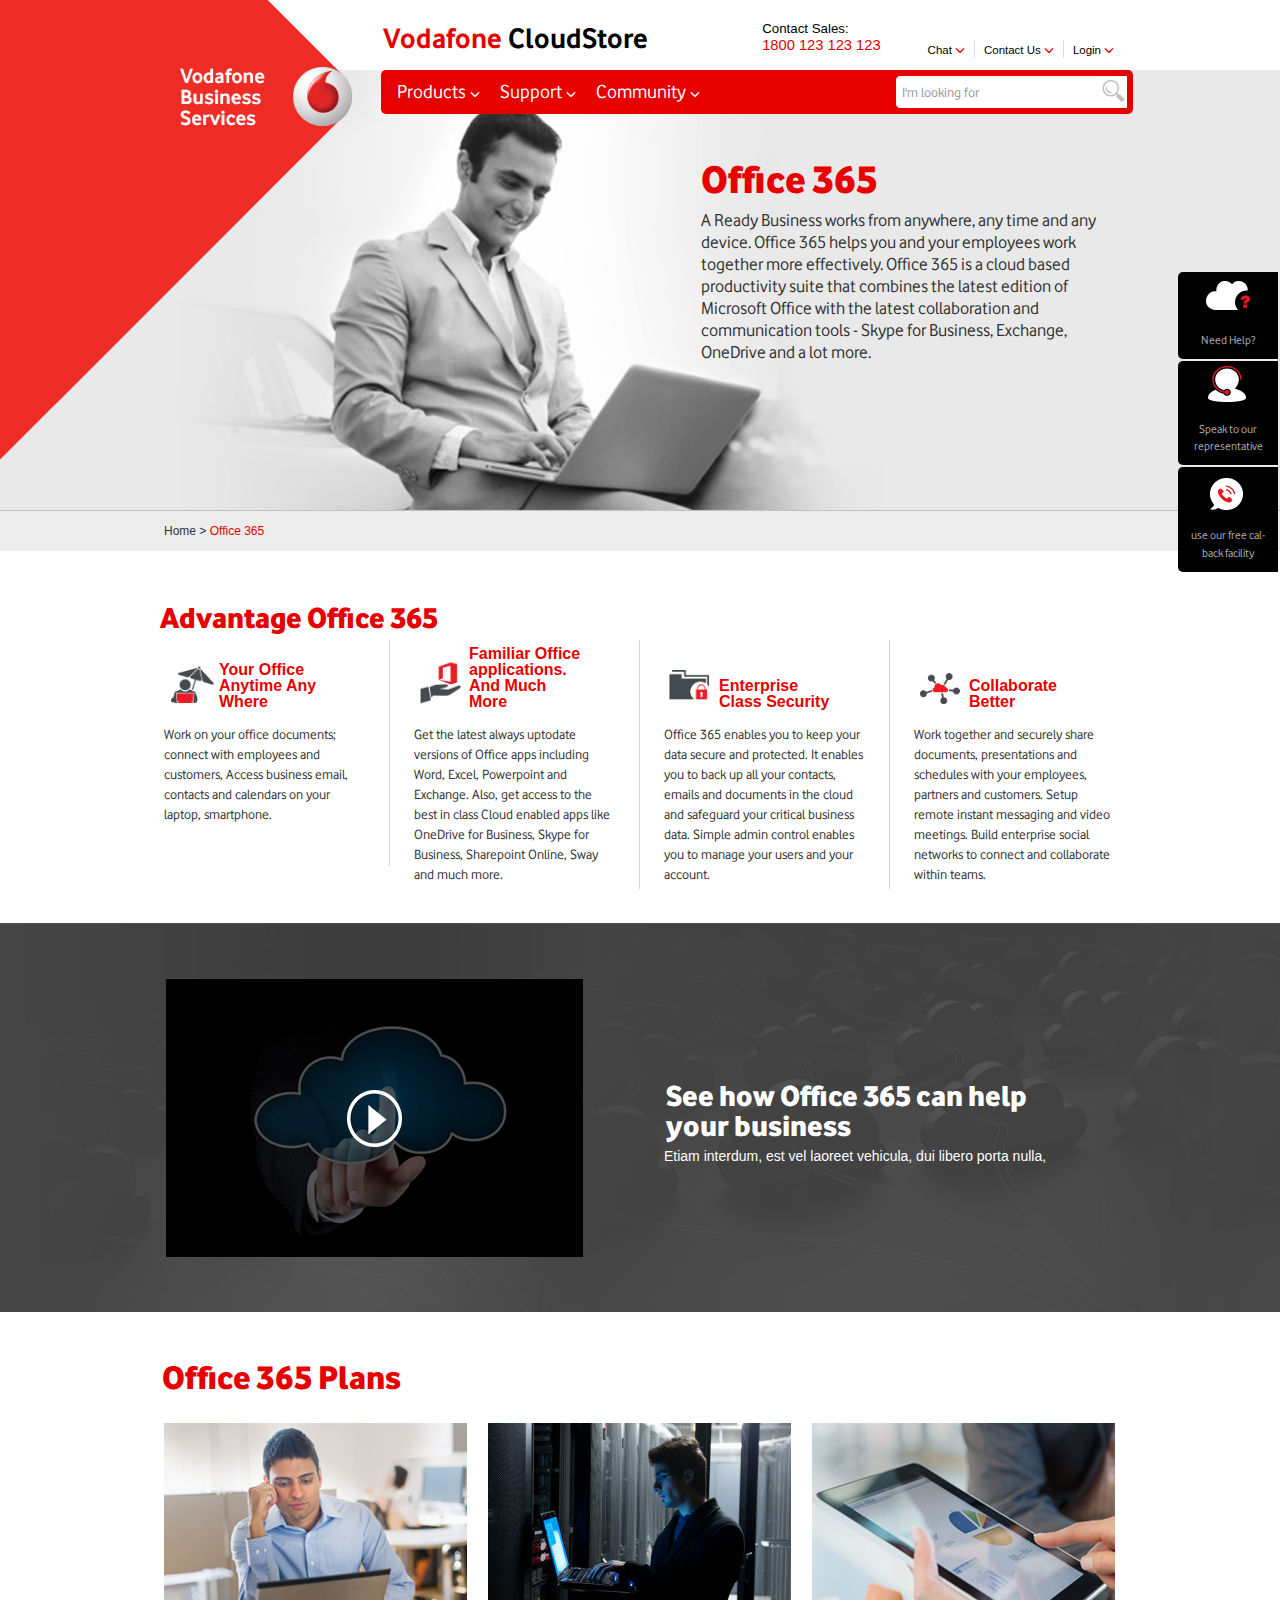
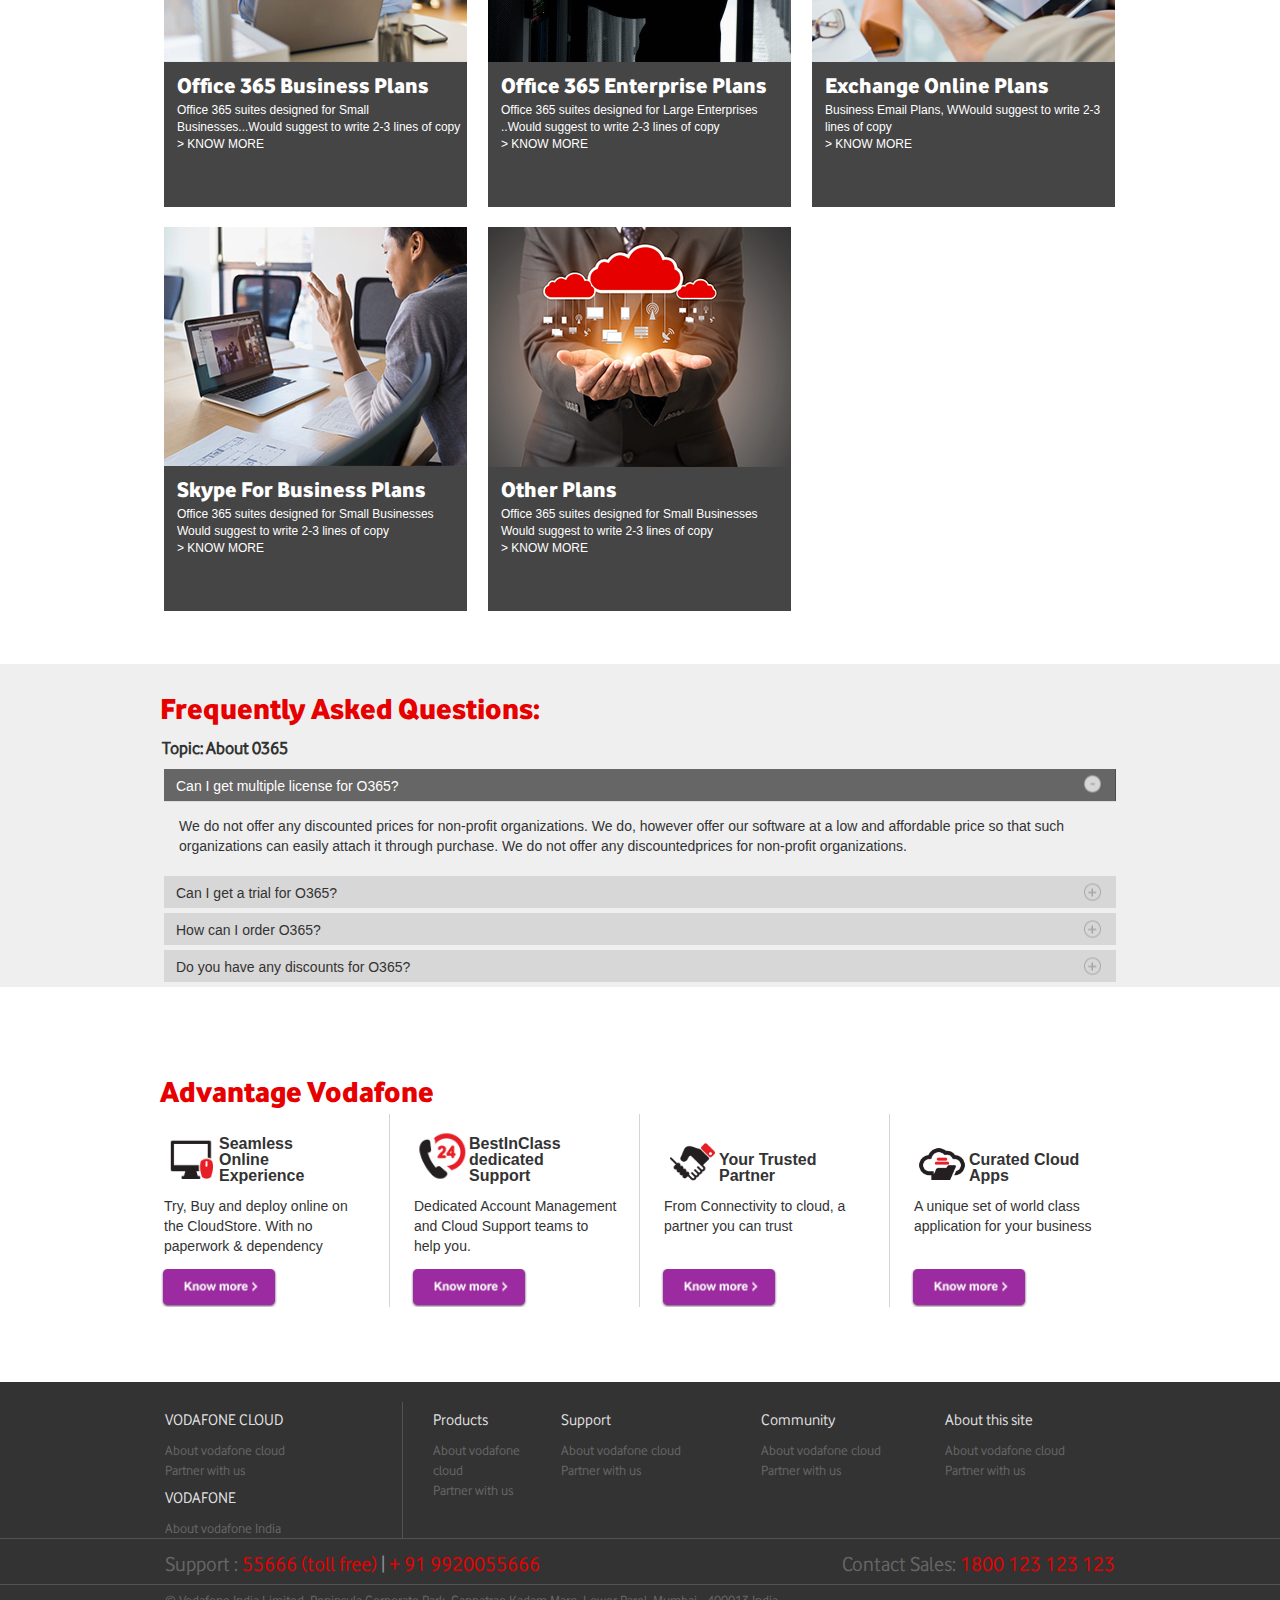
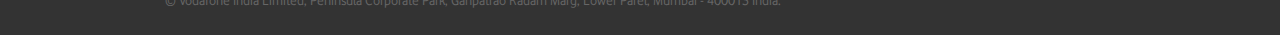
==== Vodafone-V2.5/productv1.3.html @ abdd0152 "First time upload with following pages" ====
<!DOCTYPE html>
<!-- saved from url=(0034)http://www.vodafone.in/home-mumbai -->
<html dir="ltr" lang="en-US">
<head>
<title>Vodafone CloudStore</title>
<meta http-equiv="Content-Type" content="text/html; charset=UTF-8" />
<meta http-equiv="X-UA-Compatible" content="IE=edge" />
<meta name="viewport" content="width=device-width, initial-scale=1" />
<meta name="description" content="Vodafone India.">
<meta name="keywords" content="vodafone">
<meta name="viewport" content="width=device-width, initial-scale=1, maximum-scale=1,  user-scalable = no">
<link rel="shortcut icon" type="image/x-icon" href="favicon.ico"  />
<link rel="stylesheet" href="_css/lib/bootstrap.min.css"  />
<link rel="stylesheet" href="_css/_custom/css-compiled/compiled.css"  />
<link type="text/css" rel="stylesheet" href="_css/_custom/product.css">
<!--[if lt IE 9]>
 <script src="_js/html5shiv.js"></script>
 <script src="_js/respond.js"></script>
<![endif]-->
</head>
<body>

<!-- Header Section  --->
<div class="menu-top-mob hidden-lg hidden-md hidden-sm visible-xs"></div>
<div class="bg-logo hidden-lg hidden-md hidden-sm"></div>	
<header class="wrapper header-wrap">
	<div class="col-lg-4 col-md-3 col-lg-4-top hidden-xs">	<div class="bg-logo"></div>	</div>
	<div class="col-lg-8 col-md-9 col-lg-8-top col-sm-12" style="height:70px;padding: 10px 0px">
    <section class="inner-top">
    <div class="col-xs-12 hidden-lg hidden-md hidden-sm visible-xs" style="position:relative; top:6px;left:82px">
    <h1 class="VodafoneRgBd h5"><a href="#"><span class="red-text">Vodafone Business Services</span></a></h1>
    </div>
    <div class="col-lg-12 col-md-12  col-sm-12 col-xs-12 n-p header-top" >
    	<div class="logo col-lg-6 col-md-5 col-sm-10 col-xs-6 col-xs-sm-4 n-p">
        	<h1 class="VodafoneRgBd h3 n-p mbv"><a href="#"><span class="red-text">Vodafone </span> <span class="black-text">CloudStore</span></a></h1>
        </div>
        
        <div class="right-box col-lg-6 col-md-7 col-sm-12 col-xs-6 col-xs-sm-8 " style="text-align:right">
        	<div class="contact-box col-lg-5 col-md-5 col-sm-12 col-xs-12 no-padding">
            	<div class="black-text clearfix contact-info">Contact Sales:</div> 
                 	<div class="red-text h5 clearfix contact-no">1800 123 123 123</div>
               
            </div>
            <div class="small-menu col-lg-7 col-md-7 col-sm-6 col-xs-12 p-l-n p-r-n p-l-r-m-n">
            	<ul class="topRightNav">
                    <li><a href="#">Chat <i class="glyphicon glyphicon-menu-down dropIco_color"></i></a></li>
                    <li><a href="#">Contact Us <i class="glyphicon glyphicon-menu-down dropIco_color"></i></a></li>
                    <li><a href="#" class="loginPopOver">Login <i class="glyphicon glyphicon-menu-down dropIco_color"></i></a>
        
                                <div class="login-box-top">
                                <div class="close-box">&nbsp;</div>
                                 <p class="mid-black-text">Please enter your registered emailID and password</p>
       
           <form >
           
                <input id="login_username" class="form-control" type="text" placeholder="Email ID" required="">
                <input id="login_password" class="form-control" type="password" placeholder="Password" required="">
                <p>
                <a id="login_lost_btn" href="forgot_password.html" class="btn-link">Forgot Password?</a>
                </p>
                 <div class="row  no-margin">
                	<div class="col-lg-12 col-md-12 col-xs-12 n-p" >      
                        
                        <button class="btn btn-lg  login-btn" type="submit">&nbsp;</button>  
                        <button class="btn btn-lg cancel-btn " type="reset">&nbsp;</button>  
                      
                    </div>
                </div>
            </form>
            
      
            <p class="VodafoneRg light-black-text">New to vodafone cloud</p>
            <a class="register-now-btn" href="register.html">&nbsp;</a>
        
                                
                                </div>
                              </li>
						</ul>
            </div>
        </div>
        </div>
    </section>
    
    <section class="inner-top visible-lg visible-md visible-sm hidden-xs">
    	<div class="main-menu-cont col-lg-12 col-md-12 col-sm-12 col-xs-12">
        	<nav class="menu col-lg-8 col-md-8 col-sm-8 col-xs-6 no-padding">
            <ul class="nav navbar-nav">  
		                   <li class="active dropdown ">
                                <a href="#" class="dropdown-toggle" data-toggle="dropdown" role="button" aria-haspopup="true" aria-expanded="false">Products <i class="glyphicon glyphicon-menu-down glyphiconIconMenu"></i></a>
                                <ul class="dropdown-menu">
                                    <li><a href="#">Action</a></li>
                                    <li><a href="#">Another action</a></li>
                                    <li><a href="#">Something else here</a></li>
                                    <li role="separator" class="divider"></li>
                                    <li class="dropdown-header">Nav header</li>
                                    <li><a href="#">Separated link</a></li>
                                    <li><a href="#">One more separated link</a></li>
                                </ul>
                            </li>  
							<li class="dropdown">
                                <a href="#" class="dropdown-toggle" data-toggle="dropdown" role="button" aria-haspopup="true" aria-expanded="false">Support <i class="glyphicon glyphicon-menu-down glyphiconIconMenu"></i></a>
                                <ul class="dropdown-menu">
                                    <li><a href="#">Action</a></li>
                                    <li><a href="#">Another action</a></li>
                                    <li><a href="#">Something else here</a></li>
                                    <li role="separator" class="divider"></li>
                                    <li class="dropdown-header">Nav header</li>
                                    <li><a href="#">Separated link</a></li>
                                    <li><a href="#">One more separated link</a></li>
                                </ul>
                            </li>  
							<li class="dropdown">
                                <a href="#" class="dropdown-toggle" data-toggle="dropdown" role="button" aria-haspopup="true" aria-expanded="false">Community <i class="glyphicon glyphicon-menu-down glyphiconIconMenu"></i></a>
                                <ul class="dropdown-menu">
                                    <li><a href="#">Action</a></li>
                                    <li><a href="#">Another action</a></li>
                                    <li><a href="#">Something else here</a></li>
                                    <li role="separator" class="divider"></li>
                                    <li class="dropdown-header">Nav header</li>
                                    <li><a href="#">Separated link</a></li>
                                    <li><a href="#">One more separated link</a></li>
                                </ul>
                            </li>  
		                </ul>
            	            </nav>
            <div class="search-box col-lg-4 col-md-4 col-sm-4 col-xs-12 hidden-xs">
            	<form>
                    <input class="col-lg-12 col-md-12 col-sm-12 col-xs-9 form-control" placeholder="I'm looking for" />
                    <input type="submit" class="magnifying-glass" value="" />
                </form>
            </div>
        </div>
    </section>
	</div>
</header>
<!-- Header Section End --->
<!---    Main Container Section will come here --->
<!--   Please add you HTML code Here --->
<section class="wrapper big-carousel-wrap">
	<section class="inner">
		<div class="productBanner">
			<h2 class="heading vodaRed">Office 365</h2>
			<p class="content">A Ready Business works from anywhere, any time and any device. Office 365 helps you and your employees work together more effectively. Office 365 is a cloud based productivity suite that combines the latest edition of Microsoft Office with the latest collaboration and communication tools - Skype for Business, Exchange, OneDrive and a lot more.</p>
			<p class="bannerLinks vodaRed">Read more &gt;</p>
			<p class="bannerLinks vodaRed">Vodafone Cloud for your business &gt;</p>
		</div>
	</section>

</section>
<!--   Please add you HTML code Here --->

<!--Chandan-->

<section class="breadcrumbContainer">
	<div class="container product">
		<div class="row nomargin hidden-xs">
			<div class="breadcrumb">
				<p>Home&#32;&gt;&#32;&#32;<span class="vodaRed">Office 365</span></p>
			</div>
		</div>
	</div>
</section>

<section class="midContainer advantageOffice365">
	<div class="container product">
		<div class="sectionHeading vodaRed">
			<h2>Advantage Office 365</h2>
		</div>
		<div class="advantageOfficeColumnsContainer">
			<div class="advantagesCol">
				<div class="heading">
					<img class="" data-src="./_images/consumer/product/002_Product_Office365_Desktop_3.png" src="./_images/consumer/product/002_Product_Office365_Desktop_3.png" alt="Generic placeholder image" />
					<div class="advantages vodaRed">Your Office Anytime Any Where</div>
				</div>
				<p>Work on your office documents; connect with employees and customers, Access business email, contacts and calendars on your laptop, smartphone.</p>
			</div>
			<div class="advantagesCol">
				<div class="heading">
					<img class="" data-src="./_images/consumer/product/002_Product_Office365_Desktop_4.png" src="./_images/consumer/product/002_Product_Office365_Desktop_4.png" alt="Generic placeholder image" />
					<div class="advantages vodaRed">Familiar Office applications. And Much More</div>
				</div>
				<p>Get the latest always uptodate versions of Office apps including Word, Excel, Powerpoint and Exchange. Also, get access to the best in class Cloud enabled apps like OneDrive for Business, Skype for Business, Sharepoint Online, Sway and much more.</p>
			</div>
			<div class="advantagesCol">
				<div class="heading">
					<img class="" data-src="./_images/consumer/product/002_Product_Office365_Desktop_5.png" src="./_images/consumer/product/002_Product_Office365_Desktop_5.png" alt="Generic placeholder image" />
					<div class="advantages vodaRed">Enterprise Class Security</div>
				</div>
				<p>Office 365 enables you to keep your data secure and protected. It enables you to back up all your contacts, emails and documents in the cloud and safeguard your critical business data. Simple admin control enables you to manage your users and your account.</p>
			</div>
			<div class="advantagesCol">
				<div class="heading">
					<img class="" data-src="./_images/consumer/product/002_Product_Office365_Desktop_6.png" src="./_images/consumer/product/002_Product_Office365_Desktop_6.png" alt="Generic placeholder image" />
					<div class="advantages vodaRed">Collaborate Better</div>
				</div>
				<p>Work together and securely share documents, presentations and schedules with your employees, partners and customers. Setup remote instant messaging and video meetings. Build enterprise social networks to connect and collaborate within teams.</p>
			</div>
			<div class="clearFloat"></div>
		</div>
	</div>
</section>

<section class="midContainer office365CanHelpBg">
    <div class="container product">
		<div class="row nomargin">
			<div class="office365CanHelp">
				<img src="./_images/consumer/product/002_Product_Office365_Desktop_9.png" data-src="./_images/consumer/product/002_Product_Office365_Desktop_9.png"/>
			</div>
			<div class="office365CanHelp">
				<h3>See how Office 365 can help your business</h3>
				<p>Etiam interdum, est vel laoreet vehicula, dui libero porta nulla,</p>
			</div>
		</div>
		<!-- /.col-lg-4 -->
    </div>
</section>

<section class="midContainer office365Plans">
    <div class="container product">
        <div class="row nomargin hidden-xs">
            <div class="sectionHeading">
                <h2>Office 365 Plans</h2>
            </div>
        </div>
        <div class="row nomargin">
			<div class="carouselContainer">
					<div class="carousel slide" id="office365Carousel">
						<div class="carousel-inner">
							<div class="item active">
								<a href="#1">
									<img src="./_images/consumer/product/002_Product_Office365_Desktop_10.png" data-src="./_images/consumer/product/002_Product_Office365_Desktop_10.png" class="img-responsive"></a>

								<div class="description">
									<h2>Office 365 Business Plans</h2>
									<p class="description_content">Office 365 suites designed for Small Businesses...Would suggest to write 2-3 lines of copy<br>
									> KNOW MORE
									</p>
								</div>
							</div>
							<div class="item">
								<a href="#1">
									<img src="./_images/consumer/product/002_Product_Office365_Desktop_11.png" data-src="./_images/consumer/product/002_Product_Office365_Desktop_11.png" class="img-responsive">
								</a>
								<div class="description">
									<h2>Office 365 Enterprise Plans</h2>
									<p class="description_content">Office 365 suites designed for Large Enterprises ..Would suggest to write 2-3 lines of copy<br>
									> KNOW MORE
									</p>
								</div>
							</div>
							<div class="item">
								<a href="#1">
									<img src="./_images/consumer/product/002_Product_Office365_Desktop_12.png" data-src="./_images/consumer/product/002_Product_Office365_Desktop_12.png" class="img-responsive">
								</a>
								<div class="description">
									<h2>Exchange Online Plans</h2>
									<p class="description_content">Business Email Plans, WWould suggest to write 2-3 lines of copy<br>
									> KNOW MORE
									</p>
								</div>
							</div>
							<div class="item">
								<a href="#1">
									<img src="./_images/consumer/product/002_Product_Office365_Desktop_13.png" data-src="./_images/consumer/product/002_Product_Office365_Desktop_13.png" class="img-responsive">
								</a>
								<div class="description">
									<h2>Skype For Business Plans</h2>
									<p class="description_content">Office 365 suites designed for Small Businesses Would suggest to write 2-3 lines of copy<br>
									> KNOW MORE
									</p>
								</div>
							</div>
							<div class="item">
								<a href="#1">
									<img src="./_images/consumer/product/002_Product_Office365_Desktop_14.png" data-src="./_images/consumer/product/002_Product_Office365_Desktop_14.png" class="img-responsive">
								</a>
								<div class="description">
									<h2>Other Plans</h2>
									<p class="description_content">Office 365 suites designed for Small Businesses Would suggest to write 2-3 lines of copy<br>
									> KNOW MORE
									</p>
								</div>
							</div>
						</div>
						<a class="left carousel-control" href="#office365Carousel" data-slide="prev"><i class="glyphicon glyphicon-menu-left"></i></a>
						<a class="right carousel-control" href="#office365Carousel" data-slide="next"><i class="glyphicon glyphicon-menu-right"></i></a>
					</div>
				</div>
        </div>
    </div>
</section>

<section class="midContainer greyBg productFAQ">
	<div class="container product">
		<div class="row nomargin">
			<div class="sectionHeading">
				<h2>Frequently Asked Questions:</h2>
				<p>Topic: About 0365</p>
			</div>
		</div>

		<div class="row nomargin">
				<div class="panel-group" id="productFAQAccordion" role="tablist" aria-multiselectable="true">
				  <div class="panel panel-default">
					<div class="panel-heading" role="tab" id="headingOne">
					  <h4 class="panel-title">
						<a class="btn-block" role="button" data-toggle="collapse" data-parent="#productFAQAccordion" href="#collapseOne" aria-expanded="true" aria-controls="collapseOne">
						  <div class="accordionTextWrapper">Can I get multiple license for O365?</div>
						</a>
					  </h4>

					</div>
					<div id="collapseOne" class="panel-collapse collapse in" role="tabpanel" aria-labelledby="headingOne">
					  <div class="panel-body">
						We do not offer any discounted prices for non-profit organizations. We do, however offer our software at a low and affordable price so that such organizations can easily attach it through purchase. We do not offer any discountedprices for non-profit organizations.
					  </div>
					</div>
				  </div>
				  <div class="panel panel-default">
					<div class="panel-heading" role="tab" id="headingTwo">
					  <h4 class="panel-title">
						<a class="btn-block collapsed" role="button" data-toggle="collapse" data-parent="#productFAQAccordion" href="#collapseTwo" aria-expanded="false" aria-controls="collapseTwo">
						  <div class="accordionTextWrapper">Can I get a trial for O365?</div>
						</a>
					  </h4>
					</div>
					<div id="collapseTwo" class="panel-collapse collapse" role="tabpanel" aria-labelledby="headingTwo">
					  <div class="panel-body">
						We do not offer any discounted prices for non-profit organizations. We do, however offer our software at a low and affordable price so that such organizations can easily attach it through purchase. We do not offer any discountedprices for non-profit organizations.
					  </div>
					</div>
				  </div>
				  <div class="panel panel-default">
					<div class="panel-heading" role="tab" id="headingThree">
					  <h4 class="panel-title">
						<a class="btn-block collapsed" role="button" data-toggle="collapse" data-parent="#productFAQAccordion" href="#collapseThree" aria-expanded="false" aria-controls="collapseThree">
						  <div class="accordionTextWrapper">How can I order O365?</div>
						</a>
					  </h4>
					</div>
					<div id="collapseThree" class="panel-collapse collapse" role="tabpanel" aria-labelledby="headingThree">
					  <div class="panel-body">
						We do not offer any discounted prices for non-profit organizations. We do, however offer our software at a low and affordable price so that such organizations can easily attach it through purchase. We do not offer any discountedprices for non-profit organizations.
					  </div>
					</div>
				  </div>
				  <div class="panel panel-default">
					<div class="panel-heading" role="tab" id="headingFour">
					  <h4 class="panel-title">
						<a class="btn-block collapsed" role="button" data-toggle="collapse" data-parent="#productFAQAccordion" href="#collapseFour" aria-expanded="false" aria-controls="collapseFour">
						  <div class="accordionTextWrapper">Do you have any discounts for O365?</div>
						</a>
					  </h4>
					</div>
					<div id="collapseFour" class="panel-collapse collapse" role="tabpanel" aria-labelledby="headingFour">
					  <div class="panel-body">
						We do not offer any discounted prices for non-profit organizations. We do, however offer our software at a low and affordable price so that such organizations can easily attach it through purchase. We do not offer any discountedprices for non-profit organizations.
					  </div>
					</div>
				  </div>
				</div>
		</div>
	</div>
</section>

<section class="midContainer advantageVodafone">
	<div class="container product">
		<div class="row nomargin">
			<div class="sectionHeading">
				<h2>Advantage Vodafone</h2>
			</div>
		</div>
		<div class="row nomargin">
			<div class="advantageVodafoneColumnsContainer">
				<div class="advantagesCol">
					<div class="heading">
						<img class="" data-src="./_images/consumer/product/002_Product_Office365_Desktop_17.png" src="./_images/consumer/product/002_Product_Office365_Desktop_17.png" alt="Generic placeholder image" />
						<div class="advantages">Seamless Online Experience</div>
					</div>
					<p>Try, Buy and deploy online on the CloudStore. With no paperwork & dependency</p>
					<button type="button" class="btn btn-pink btn-lg">Know more ></button>
				</div>
				<div class="advantagesCol">
					<div class="heading">
						<img class="" data-src="./_images/consumer/product/002_Product_Office365_Desktop_18.png" src="./_images/consumer/product/002_Product_Office365_Desktop_18.png" alt="Generic placeholder image" />
						<div class="advantages">BestInClass dedicated Support</div>
					</div>
					<p>Dedicated Account Management and Cloud Support teams to help you.</p>
					<button type="button" class="btn btn-pink btn-lg">Know more ></button>
				</div>
				<div class="advantagesCol">
					<div class="heading">
						<img class="" data-src="./_images/consumer/product/002_Product_Office365_Desktop_19.png" src="./_images/consumer/product/002_Product_Office365_Desktop_19.png" alt="Generic placeholder image" />
						<div class="advantages">Your Trusted Partner</div>
					</div>
					<p>From Connectivity to cloud, a partner you can trust</p>
					<button type="button" class="btn btn-pink btn-lg">Know more ></button>
				</div>
				<div class="advantagesCol">
					<div class="heading">
						<img class="" data-src="./_images/consumer/product/002_Product_Office365_Desktop_20.png" src="./_images/consumer/product/002_Product_Office365_Desktop_20.png" alt="Generic placeholder image" />
						<div class="advantages">Curated Cloud Apps</div>
					</div>
					<p>A unique set of world class application for your business</p>
					<button type="button" class="btn btn-pink btn-lg">Know more ></button>
				</div>
				<div class="clearFloat"></div>
			</div>
		</div>
		<div class="row nomargin">
			<div class="productOfficeLogo">
			</div>
		</div>
	</div>
</section>


<!--Chandan-->

<!---    Main Container Section End --->
<!--- Footer Section --->
<footer class="wrapper footer-wrap">
	<section class="inner">
    	<div class="col-lg-3 col-md-3 col-sm-6 col-xs-5  n-p first-box">
            <h5 class="VodafoneRg gray-text">VODAFONE CLOUD</h5>
            <a class="p-sm gray-text">About vodafone cloud</a>
            <a class="p-sm gray-text">Partner with us</a>
            
            <h5 class="VodafoneRg gray-text">VODAFONE</h5>
            <a class="p-sm gray-text">About vodafone India</a>
            
        </div>
            
    	<div class="col-lg-2 col-md-2 col-sm-2 col-xs-7">
            <div class="col-lg-12 col-md-12 col-sm-6 col-xs-12">
                <h5 class="VodafoneRg gray-text">Products</h5>
                <a class="p-sm gray-text">About vodafone cloud</a>
                <a class="p-sm gray-text">Partner with us</a>
            </div>
         </div>
         <div class="col-lg-7 col-md-7 col-sm-7 col-xs-12 n-p">
         	<div class="col-lg-4 col-md-4 col-sm-6 col-xs-4 n-p">
                <h5 class="VodafoneRg gray-text">Support</h5>
                <a class="p-sm gray-text">About vodafone cloud</a>
                <a class="p-sm gray-text">Partner with us</a>
            </div>
            
            <div class="col-lg-4 col-md-4 col-sm-6 col-xs-4">
                <h5 class="VodafoneRg gray-text">Community</h5>
                <a class="p-sm gray-text">About vodafone cloud</a>
                <a class="p-sm gray-text">Partner with us</a>
            </div>
            
            <div class="col-lg-4 col-md-4 col-sm-6 col-xs-4">
                <h5 class="VodafoneRg gray-text">About this site</h5>
                <a class="p-sm gray-text">About vodafone cloud</a>
                <a class="p-sm gray-text">Partner with us</a>
            </div>
        </div>
    </section>
    
    <hr class="gray-border" />
    <section class="inner">
    	<div class="force-left">
    		<p class="p-bg gray-text">Support : <span class="red-text">55666 (toll free) <span class="dark-gray-text">|</span> + 91 9920055666</span> </p>
        </div>
        <div class="force-right">
    		<p class="p-bg gray-text">Contact Sales: <span class="red-text">1800 123 123 123​</span> </p>
        </div>
        
    </section>
    <hr class="gray-border" />
    <section class="inner">
	    <p class="p-sm gray-text">© Vodafone India Limited, Peninsula Corporate Park, Ganpatrao Kadam Marg, Lower Parel, Mumbai - 400013 India.</p>
    </section>
</footer>

<!-- Footer End --> 
<!--   Floating and overlay menu Section --->
<div id="overlay">
	<div class="row"><div class="col-xs-12"><span class="responsive-nav-close"></span></div></div>
    <div class="row"><div class="col-xs-12 menutopMobi"></div> </div>
</div>   
<div class="sticky-icons" id="floatMenu">
	<ul>
        <li class="box">
        	<a href="#">
                <span class="icon help"></span>
                <p class="box-title">Need Help?</p>
            </a>
        </li>
        
        <li class="box">
        	<a href="#">
                <span class="icon speak"></span>
                <p class="box-title">Speak to our representative</p>
            </a>
        </li>
        
        <li class="box">
        	<a href="#">
                <span class="icon representative"></span>
                <p class="box-title">use our free cal-back facility</p>
            </a>
        </li>
    </ul>
</div>

<!--   Floating and overlay menu Section End --->
<!-- initialize jQuery Library -->
<script type="text/javascript" src="_js/jquery.min.js"></script>
<!-- Bootstrap jQuery -->
<script type="text/javascript" src="_js/bootstrap.min.js"></script>  
<script type="text/javascript" src="_js/project.js"></script>  
</body>
</html>
---- Vodafone-V2.5/_css/_custom/css-compiled/compiled.css ----
@charset "UTF-8";
.nav>li>a:focus, .nav>li>a:hover,.dropdown-menu>li>a:focus, .dropdown-menu>li>a:hover{ background-color:transparent; }
/* line 4, ../sass/others/coloured-classes.scss */
.tbl-box{
	border:1px solid #cccccc; padding:20px 20px 10px 20px;
}
.main-color-text, .mainColorText {
  color: #029ece;
}

/* line 5, ../sass/others/coloured-classes.scss */
.light-blue-theme-color-text {
  color: #f3f6f8;
}

/* line 7, ../sass/others/coloured-classes.scss */
.blue-text {
  color: #1763D3;
}

/* line 8, ../sass/others/coloured-classes.scss */
.dark-blue-text {
  color: #659BB2;
}

/* line 9, ../sass/others/coloured-classes.scss */
.red-text, .redText {
  color: #e60000;
}

/* line 10, ../sass/others/coloured-classes.scss */
.green-text, .greenText {
  color: #add65f;
}

/* line 11, ../sass/others/coloured-classes.scss */
.light-green-text {
  color: #64DD17;
}

/* line 12, ../sass/others/coloured-classes.scss */
.orange-text {
  color: #DA8642;
}

/* line 13, ../sass/others/coloured-classes.scss */
.gray-text {
  color: #666666;
}

/* line 14, ../sass/others/coloured-classes.scss */
.dark-gray-text {
  color: #929292;
}

/* line 15, ../sass/others/coloured-classes.scss */
.light-gray-text {
  color: #b5b5b5;
}



/* line 16, ../sass/others/coloured-classes.scss */
.black-text, .blackText {
  color: #000;
}

/* line 16, ../sass/others/coloured-classes.scss */
.light-black-text {
  color: #333333;
}

.mid-black-text {
  color: #666666;
}
/* line 17, ../sass/others/coloured-classes.scss */
.white-text, .whiteText {
  color: #FFF;
}

/* line 20, ../sass/others/coloured-classes.scss */
.grayText {
  color: #acacac;
}

/* line 22, ../sass/others/coloured-classes.scss */
.light-blue-theme-color-background {
  background-color: #f3f6f8;
}

/* line 23, ../sass/others/coloured-classes.scss */
.main-color-background {
  background-color: #029ece;
}

/* line 24, ../sass/others/coloured-classes.scss */
.blue-background {
  background-color: #1763D3;
}

/* line 25, ../sass/others/coloured-classes.scss */
.dark-blue-background {
  background-color: #659BB2;
}

/* line 26, ../sass/others/coloured-classes.scss */
.red-background {
  background-color: #e60000;
}

/* line 27, ../sass/others/coloured-classes.scss */
.green-background {
  background-color: #add65f;
}

/* line 28, ../sass/others/coloured-classes.scss */
.light-green-background-color {
  color: #64DD17;
}

/* line 29, ../sass/others/coloured-classes.scss */
.orange-background {
  background-color: #DA8642;
}

/* line 30, ../sass/others/coloured-classes.scss */
.gray-background {
  background-color: #666666;
}

.gray-background h5{ font-size:17px;}
.gray-background h5:after{
	content:' ';
    display:block;
    border-bottom:1px solid #cccccc;
	margin-top:12px;
	}
.gray-bg-wrapper {
  background-color: #ededed;  border-top:1px solid #c0c0c0;
}

.gray-bg-wrapper .breadcrumb { padding:14px 0;background-color:transparent;}
.gray-bg-wrapper .breadcrumb> li > a { color:#797979;}
.gray-bg-wrapper .breadcrumb>.active { color:#e86363; }
.gray-bg-wrapper  .breadcrumb>li+li:before {
    padding: 0 5px;
    color: #616161;
    content: ">\00a0";
}
/* line 31, ../sass/others/coloured-classes.scss */
.light-gray-background {
  background-color: #cecece;
}

/* line 32, ../sass/others/coloured-classes.scss */
.black-background {
  background-color: #000;
}

/* line 33, ../sass/others/coloured-classes.scss */
.white-background {
  background-color: #FFF !important;
}

/* line 6, ../sass/others/common-classes.scss */
.noShadow {
  box-shadow: none !important;
  -moz-box-shadow: none !important;
  -ms-box-shadow: none !important;
  -o-box-shadow: none !important;
  -webkit-box-shadow: none !important;
}

/* line 8, ../sass/others/common-classes.scss */
.overflow-auto {
  overflow: auto;
}

/* line 9, ../sass/others/common-classes.scss */
.overflow-visible {
  overflow: visible !important;
}

/* line 10, ../sass/others/common-classes.scss */
.overflow-scroll {
  overflow: scroll;
}

/* line 11, ../sass/others/common-classes.scss */
.overflow-y-scroll {
  overflow-y: scroll;
}

/* line 12, ../sass/others/common-classes.scss */
.overflow-x-scroll {
  overflow-x: scroll;
}

/* line 14, ../sass/others/common-classes.scss */
::-webkit-input-placeholder {
  font-weight: lighter;
  color: #c1cccc;
}

/* line 15, ../sass/others/common-classes.scss */
::-moz-placeholder {
  font-weight: lighter;
  color: #c1cccc;
}

/* line 16, ../sass/others/common-classes.scss */
::placeholder {
  font-weight: lighter;
  color: #c1cccc;
}

/* line 21, ../sass/others/common-classes.scss */
.center-aligned {
  position: relative;
  text-align: center !important;
}

/* line 22, ../sass/others/common-classes.scss */
.right-aligned {
  text-align: right !important;
}

/* line 23, ../sass/others/common-classes.scss */
.left-aligned {
  text-align: left !important;
}

/* line 24, ../sass/others/common-classes.scss */
.justified {
  text-align: justify !important;
}

/* line 25, ../sass/others/common-classes.scss */
.middle-aligned {
  vertical-align: middle !important;
}

/* line 26, ../sass/others/common-classes.scss */
.top-aligned {
  vertical-align: top !important;
}

/* line 30, ../sass/others/common-classes.scss */
.break-word {
  word-break: break-word;
}

/* line 31, ../sass/others/common-classes.scss */
.no-break-word {
  word-break: initial;
  white-space: nowrap;
}

/* line 35, ../sass/others/common-classes.scss */
.lowercase {
  text-transform: lowercase;
}

/* line 36, ../sass/others/common-classes.scss */
.uppercase {
  text-transform: uppercase;
}

/* line 37, ../sass/others/common-classes.scss */
.capitalize {
  text-transform: capitalize;
}

/* line 39, ../sass/others/common-classes.scss */
.strong, .bold, strong {
  font-weight: bold;
}

/* line 41, ../sass/others/common-classes.scss */
[class*=alert-] {
  display: block;
  margin-top: 5px;
  margin-bottom: 5px;
  padding: 10px 20px;
  border: solid 1px;
}

/* line 42, ../sass/others/common-classes.scss */
[class*=alert-small] {
  padding: 8px 5px;
}

/* line 43, ../sass/others/common-classes.scss */
[class*=alert-large] {
  padding: 15px 5px;
  font-weight: 500;
}

/* line 46, ../sass/others/common-classes.scss */
.alert-red {
  color: maroon;
  background-color: #ffe6e6;
}

/* line 47, ../sass/others/common-classes.scss */
.alert-green {
  color: #7ba52a;
  background-color: white;
}

/* line 48, ../sass/others/common-classes.scss */
.alert-blue {
  color: #0d3877;
  background-color: #deeafb;
}

/* line 49, ../sass/others/common-classes.scss */
.alert-yellow {
  color: #918502;
  background-color: #fefac7;
}

/* line 50, ../sass/others/common-classes.scss */
.alert-orange {
  color: #98551e;
  background-color: #fbf3ed;
}

/* line 51, ../sass/others/common-classes.scss */
.alert-main-color-orange {
  color: #015169;
  background-color: #9ee7fe;
}

/* line 54, ../sass/others/common-classes.scss */
.relative {
  position: relative;
}

/* line 58, ../sass/others/common-classes.scss */
.inline-block {
  display: inline-block;
}

/* line 59, ../sass/others/common-classes.scss */
.table {
  display: table;
}

/* line 60, ../sass/others/common-classes.scss */
.table-row {
  display: table-row;
  width: 100%;
}

/* line 61, ../sass/others/common-classes.scss */
.table-cell {
  display: table-cell !important;
}

/* line 62, ../sass/others/common-classes.scss */
.block {
  display: block !important;
}

/* line 65, ../sass/others/common-classes.scss */
.force-right {
  float: right;
}

/* line 66, ../sass/others/common-classes.scss */
.force-left {
  float: left;
}

/* line 67, ../sass/others/common-classes.scss */
.no-pull {
  float: none !important;
}

/* line 69, ../sass/others/common-classes.scss */
.clear {
  clear: both;
}

/* line 70, ../sass/others/common-classes.scss */
a {
  cursor: pointer;
  text-decoration: none !important;
}

/* line 71, ../sass/others/common-classes.scss */
hr.dashed {
  border: none;
  border-top: dashed 1px #acacac;
}

hr.solid {
  border: none;
  border-top: solid 1px #cccccc;
}
/* line 4, ../sass/others/griding-bootstrap.scss */
.p-l-n {
  padding-left: 0 !important;
}

/* line 5, ../sass/others/griding-bootstrap.scss */
.p-r-n {
  padding-right: 0 !important;
}

/* line 6, ../sass/others/griding-bootstrap.scss */
.n-p {
  padding-left: 0 !important;
  padding-right: 0 !important;
}

/* line 8, ../sass/others/griding-bootstrap.scss */
.container {
  margin-right: auto;
  margin-left: auto;
  padding-left: 15px;
  padding-right: 15px;
}

@media (min-width: 768px) {
  /* line 15, ../sass/others/griding-bootstrap.scss */
  .container {
    width: 100%;
  }
}
@media (min-width: 992px) {
  /* line 20, ../sass/others/griding-bootstrap.scss */
  .container {
    width: 970px;
  }
}
@media (min-width: 1200px) {
  /* line 25, ../sass/others/griding-bootstrap.scss */
  .container {
    width: 1170px;
  }
}
/* line 29, ../sass/others/griding-bootstrap.scss */
.container-fluid {
  margin-right: auto;
  margin-left: auto;
  padding-left: 15px;
  padding-right: 15px;
}

/* line 35, ../sass/others/griding-bootstrap.scss */
.row {
  margin-left: -15px;
  margin-right: -15px;
}

/* line 39, ../sass/others/griding-bootstrap.scss */
.col-xs-1, .col-sm-1, .col-md-1, .col-lg-1, .col-xs-2, .col-sm-2, .col-md-2, .col-lg-2, .col-xs-3, .col-sm-3, .col-md-3, .col-lg-3, .col-xs-4, .col-sm-4, .col-md-4, .col-lg-4, .col-xs-5, .col-sm-5, .col-md-5, .col-lg-5, .col-xs-6, .col-sm-6, .col-md-6, .col-lg-6, .col-xs-7, .col-sm-7, .col-md-7, .col-lg-7, .col-xs-8, .col-sm-8, .col-md-8, .col-lg-8, .col-xs-9, .col-sm-9, .col-md-9, .col-lg-9, .col-xs-10, .col-sm-10, .col-md-10, .col-lg-10, .col-xs-11, .col-sm-11, .col-md-11, .col-lg-11, .col-xs-12, .col-sm-12, .col-md-12, .col-lg-12 {
  position: relative;
  min-height: 1px;
  padding-left: 15px;
  padding-right: 15px;
}

/* line 45, ../sass/others/griding-bootstrap.scss */
.col-xs-1, .col-xs-2, .col-xs-3, .col-xs-4, .col-xs-5, .col-xs-6, .col-xs-7, .col-xs-8, .col-xs-9, .col-xs-10, .col-xs-11, .col-xs-12 {
  float: left;
}

/* line 48, ../sass/others/griding-bootstrap.scss */
.col-xs-12 {
  width: 100%;
}

/* line 51, ../sass/others/griding-bootstrap.scss */
.col-xs-11 {
  width: 91.66666667%;
}

/* line 54, ../sass/others/griding-bootstrap.scss */
.col-xs-10 {
  width: 83.33333333%;
}

/* line 57, ../sass/others/griding-bootstrap.scss */
.col-xs-9 {
  width: 75%;
}

/* line 60, ../sass/others/griding-bootstrap.scss */
.col-xs-8 {
  width: 66.66666667%;
}

/* line 63, ../sass/others/griding-bootstrap.scss */
.col-xs-7 {
  width: 58.33333333%;
}

/* line 66, ../sass/others/griding-bootstrap.scss */
.col-xs-6 {
  width: 50%;
}

/* line 69, ../sass/others/griding-bootstrap.scss */
.col-xs-5 {
  width: 41.66666667%;
}

/* line 72, ../sass/others/griding-bootstrap.scss */
.col-xs-4 {
  width: 33.33333333%;
}

/* line 75, ../sass/others/griding-bootstrap.scss */
.col-xs-3 {
  width: 25%;
}

/* line 78, ../sass/others/griding-bootstrap.scss */
.col-xs-2 {
  width: 16.66666667%;
}

/* line 81, ../sass/others/griding-bootstrap.scss */
.col-xs-1 {
  width: 8.33333333%;
}

/* line 84, ../sass/others/griding-bootstrap.scss */
.col-xs-pull-12 {
  right: 100%;
}

/* line 87, ../sass/others/griding-bootstrap.scss */
.col-xs-pull-11 {
  right: 91.66666667%;
}

/* line 90, ../sass/others/griding-bootstrap.scss */
.col-xs-pull-10 {
  right: 83.33333333%;
}

/* line 93, ../sass/others/griding-bootstrap.scss */
.col-xs-pull-9 {
  right: 75%;
}

/* line 96, ../sass/others/griding-bootstrap.scss */
.col-xs-pull-8 {
  right: 66.66666667%;
}

/* line 99, ../sass/others/griding-bootstrap.scss */
.col-xs-pull-7 {
  right: 58.33333333%;
}

/* line 102, ../sass/others/griding-bootstrap.scss */
.col-xs-pull-6 {
  right: 50%;
}

/* line 105, ../sass/others/griding-bootstrap.scss */
.col-xs-pull-5 {
  right: 41.66666667%;
}

/* line 108, ../sass/others/griding-bootstrap.scss */
.col-xs-pull-4 {
  right: 33.33333333%;
}

/* line 111, ../sass/others/griding-bootstrap.scss */
.col-xs-pull-3 {
  right: 25%;
}

/* line 114, ../sass/others/griding-bootstrap.scss */
.col-xs-pull-2 {
  right: 16.66666667%;
}

/* line 117, ../sass/others/griding-bootstrap.scss */
.col-xs-pull-1 {
  right: 8.33333333%;
}

/* line 120, ../sass/others/griding-bootstrap.scss */
.col-xs-pull-0 {
  right: auto;
}

/* line 123, ../sass/others/griding-bootstrap.scss */
.col-xs-push-12 {
  left: 100%;
}

/* line 126, ../sass/others/griding-bootstrap.scss */
.col-xs-push-11 {
  left: 91.66666667%;
}

/* line 129, ../sass/others/griding-bootstrap.scss */
.col-xs-push-10 {
  left: 83.33333333%;
}

/* line 132, ../sass/others/griding-bootstrap.scss */
.col-xs-push-9 {
  left: 75%;
}

/* line 135, ../sass/others/griding-bootstrap.scss */
.col-xs-push-8 {
  left: 66.66666667%;
}

/* line 138, ../sass/others/griding-bootstrap.scss */
.col-xs-push-7 {
  left: 58.33333333%;
}

/* line 141, ../sass/others/griding-bootstrap.scss */
.col-xs-push-6 {
  left: 50%;
}

/* line 144, ../sass/others/griding-bootstrap.scss */
.col-xs-push-5 {
  left: 41.66666667%;
}

/* line 147, ../sass/others/griding-bootstrap.scss */
.col-xs-push-4 {
  left: 33.33333333%;
}

/* line 150, ../sass/others/griding-bootstrap.scss */
.col-xs-push-3 {
  left: 25%;
}

/* line 153, ../sass/others/griding-bootstrap.scss */
.col-xs-push-2 {
  left: 16.66666667%;
}

/* line 156, ../sass/others/griding-bootstrap.scss */
.col-xs-push-1 {
  left: 8.33333333%;
}

/* line 159, ../sass/others/griding-bootstrap.scss */
.col-xs-push-0 {
  left: auto;
}

/* line 162, ../sass/others/griding-bootstrap.scss */
.col-xs-offset-12 {
  margin-left: 100%;
}

/* line 165, ../sass/others/griding-bootstrap.scss */
.col-xs-offset-11 {
  margin-left: 91.66666667%;
}

/* line 168, ../sass/others/griding-bootstrap.scss */
.col-xs-offset-10 {
  margin-left: 83.33333333%;
}

/* line 171, ../sass/others/griding-bootstrap.scss */
.col-xs-offset-9 {
  margin-left: 75%;
}

/* line 174, ../sass/others/griding-bootstrap.scss */
.col-xs-offset-8 {
  margin-left: 66.66666667%;
}

/* line 177, ../sass/others/griding-bootstrap.scss */
.col-xs-offset-7 {
  margin-left: 58.33333333%;
}

/* line 180, ../sass/others/griding-bootstrap.scss */
.col-xs-offset-6 {
  margin-left: 50%;
}

/* line 183, ../sass/others/griding-bootstrap.scss */
.col-xs-offset-5 {
  margin-left: 41.66666667%;
}

/* line 186, ../sass/others/griding-bootstrap.scss */
.col-xs-offset-4 {
  margin-left: 33.33333333%;
}

/* line 189, ../sass/others/griding-bootstrap.scss */
.col-xs-offset-3 {
  margin-left: 25%;
}

/* line 192, ../sass/others/griding-bootstrap.scss */
.col-xs-offset-2 {
  margin-left: 16.66666667%;
}

/* line 195, ../sass/others/griding-bootstrap.scss */

.col-xs-offset-1 {
  margin-left: 8.33333333%;
}

/* line 198, ../sass/others/griding-bootstrap.scss */
.col-xs-offset-0 {
  margin-left: 0%;
}

@media (min-width: 768px) {
  /* line 202, ../sass/others/griding-bootstrap.scss */
  .col-sm-1, .col-sm-2, .col-sm-3, .col-sm-4, .col-sm-5, .col-sm-6, .col-sm-7, .col-sm-8, .col-sm-9, .col-sm-10, .col-sm-11, .col-sm-12 {
    float: left;
  }

  /* line 205, ../sass/others/griding-bootstrap.scss */
  .col-sm-12 {
    width: 100%;
  }

  /* line 208, ../sass/others/griding-bootstrap.scss */
  .col-sm-11 {
    width: 91.66666667%;
  }

  /* line 211, ../sass/others/griding-bootstrap.scss */
  .col-sm-10 {
    width: 83.33333333%;
  }

  /* line 214, ../sass/others/griding-bootstrap.scss */
  .col-sm-9 {
    width: 75%;
  }

  /* line 217, ../sass/others/griding-bootstrap.scss */
  .col-sm-8 {
    width: 66.66666667%;
  }

  /* line 220, ../sass/others/griding-bootstrap.scss */
  .col-sm-7 {
    width: 58.33333333%;
  }

  /* line 223, ../sass/others/griding-bootstrap.scss */
  .col-sm-6 {
    width: 50%;
  }

  /* line 226, ../sass/others/griding-bootstrap.scss */
  .col-sm-5 {
    width: 41.66666667%;
  }

  /* line 229, ../sass/others/griding-bootstrap.scss */
  .col-sm-4 {
    width: 33.33333333%;
  }

  /* line 232, ../sass/others/griding-bootstrap.scss */
  .col-sm-3 {
    width: 25%;
  }

  /* line 235, ../sass/others/griding-bootstrap.scss */
  .col-sm-2 {
    width: 16.66666667%;
  }

  /* line 238, ../sass/others/griding-bootstrap.scss */
  .col-sm-1 {
    width: 8.33333333%;
  }

  /* line 241, ../sass/others/griding-bootstrap.scss */
  .col-sm-pull-12 {
    right: 100%;
  }

  /* line 244, ../sass/others/griding-bootstrap.scss */
  .col-sm-pull-11 {
    right: 91.66666667%;
  }

  /* line 247, ../sass/others/griding-bootstrap.scss */
  .col-sm-pull-10 {
    right: 83.33333333%;
  }

  /* line 250, ../sass/others/griding-bootstrap.scss */
  .col-sm-pull-9 {
    right: 75%;
  }

  /* line 253, ../sass/others/griding-bootstrap.scss */
  .col-sm-pull-8 {
    right: 66.66666667%;
  }

  /* line 256, ../sass/others/griding-bootstrap.scss */
  .col-sm-pull-7 {
    right: 58.33333333%;
  }

  /* line 259, ../sass/others/griding-bootstrap.scss */
  .col-sm-pull-6 {
    right: 50%;
  }

  /* line 262, ../sass/others/griding-bootstrap.scss */
  .col-sm-pull-5 {
    right: 41.66666667%;
  }

  /* line 265, ../sass/others/griding-bootstrap.scss */
  .col-sm-pull-4 {
    right: 33.33333333%;
  }

  /* line 268, ../sass/others/griding-bootstrap.scss */
  .col-sm-pull-3 {
    right: 25%;
  }

  /* line 271, ../sass/others/griding-bootstrap.scss */
  .col-sm-pull-2 {
    right: 16.66666667%;
  }

  /* line 274, ../sass/others/griding-bootstrap.scss */
  .col-sm-pull-1 {
    right: 8.33333333%;
  }

  /* line 277, ../sass/others/griding-bootstrap.scss */
  .col-sm-pull-0 {
    right: auto;
  }

  /* line 280, ../sass/others/griding-bootstrap.scss */
  .col-sm-push-12 {
    left: 100%;
  }

  /* line 283, ../sass/others/griding-bootstrap.scss */
  .col-sm-push-11 {
    left: 91.66666667%;
  }

  /* line 286, ../sass/others/griding-bootstrap.scss */
  .col-sm-push-10 {
    left: 83.33333333%;
  }

  /* line 289, ../sass/others/griding-bootstrap.scss */
  .col-sm-push-9 {
    left: 75%;
  }

  /* line 292, ../sass/others/griding-bootstrap.scss */
  .col-sm-push-8 {
    left: 66.66666667%;
  }

  /* line 295, ../sass/others/griding-bootstrap.scss */
  .col-sm-push-7 {
    left: 58.33333333%;
  }

  /* line 298, ../sass/others/griding-bootstrap.scss */
  .col-sm-push-6 {
    left: 50%;
  }

  /* line 301, ../sass/others/griding-bootstrap.scss */
  .col-sm-push-5 {
    left: 41.66666667%;
  }

  /* line 304, ../sass/others/griding-bootstrap.scss */
  .col-sm-push-4 {
    left: 33.33333333%;
  }

  /* line 307, ../sass/others/griding-bootstrap.scss */
  .col-sm-push-3 {
    left: 25%;
  }

  /* line 310, ../sass/others/griding-bootstrap.scss */
  .col-sm-push-2 {
    left: 16.66666667%;
  }

  /* line 313, ../sass/others/griding-bootstrap.scss */
  .col-sm-push-1 {
    left: 8.33333333%;
  }

  /* line 316, ../sass/others/griding-bootstrap.scss */
  .col-sm-push-0 {
    left: auto;
  }

  /* line 319, ../sass/others/griding-bootstrap.scss */
  .col-sm-offset-12 {
    margin-left: 100%;
  }

  /* line 322, ../sass/others/griding-bootstrap.scss */
  .col-sm-offset-11 {
    margin-left: 91.66666667%;
  }

  /* line 325, ../sass/others/griding-bootstrap.scss */
  .col-sm-offset-10 {
    margin-left: 83.33333333%;
  }

  /* line 328, ../sass/others/griding-bootstrap.scss */
  .col-sm-offset-9 {
    margin-left: 75%;
  }

  /* line 331, ../sass/others/griding-bootstrap.scss */
  .col-sm-offset-8 {
    margin-left: 66.66666667%;
  }

  /* line 334, ../sass/others/griding-bootstrap.scss */
  .col-sm-offset-7 {
    margin-left: 58.33333333%;
  }

  /* line 337, ../sass/others/griding-bootstrap.scss */
  .col-sm-offset-6 {
    margin-left: 50%;
  }

  /* line 340, ../sass/others/griding-bootstrap.scss */
  .col-sm-offset-5 {
    margin-left: 41.66666667%;
  }

  /* line 343, ../sass/others/griding-bootstrap.scss */
  .col-sm-offset-4 {
    margin-left: 33.33333333%;
  }

  /* line 346, ../sass/others/griding-bootstrap.scss */
  .col-sm-offset-3 {
    margin-left: 25%;
  }

  /* line 349, ../sass/others/griding-bootstrap.scss */
  .col-sm-offset-2 {
    margin-left: 16.66666667%;
  }

  /* line 352, ../sass/others/griding-bootstrap.scss */
  .col-sm-offset-1 {
    margin-left: 8.33333333%;
  }

  /* line 355, ../sass/others/griding-bootstrap.scss */
  .col-sm-offset-0 {
    margin-left: 0%;
  }
}
@media (min-width: 768px) {
  /* line 360, ../sass/others/griding-bootstrap.scss */
  .col-md-1, .col-md-2, .col-md-3, .col-md-4, .col-md-5, .col-md-6, .col-md-7, .col-md-8, .col-md-9, .col-md-10, .col-md-11, .col-md-12 {
    float: left;
  }

  /* line 363, ../sass/others/griding-bootstrap.scss */
  .col-md-12 {
    width: 100%;
  }

  /* line 366, ../sass/others/griding-bootstrap.scss */
  .col-md-11 {
    width: 91.66666667%;
  }

  /* line 369, ../sass/others/griding-bootstrap.scss */
  .col-md-10 {
    width: 83.33333333%;
  }

  /* line 372, ../sass/others/griding-bootstrap.scss */
  .col-md-9 {
    width: 75%;
  }

  /* line 375, ../sass/others/griding-bootstrap.scss */
  .col-md-8 {
    width: 66.66666667%;
  }

  /* line 378, ../sass/others/griding-bootstrap.scss */
  .col-md-7 {
    width: 58.33333333%;
  }

  /* line 381, ../sass/others/griding-bootstrap.scss */
  .col-md-6 {
    width: 50%;
  }

  /* line 384, ../sass/others/griding-bootstrap.scss */
  .col-md-5 {
    width: 41.66666667%;
  }

  /* line 387, ../sass/others/griding-bootstrap.scss */
  .col-md-4 {
    width: 33.33333333%;
  }

  /* line 390, ../sass/others/griding-bootstrap.scss */
  .col-md-3 {
    width: 25%;
  }

  /* line 393, ../sass/others/griding-bootstrap.scss */
  .col-md-2 {
    width: 16.66666667%;
  }

  /* line 396, ../sass/others/griding-bootstrap.scss */
  .col-md-1 {
    width: 8.33333333%;
  }

  /* line 399, ../sass/others/griding-bootstrap.scss */
  .col-md-pull-12 {
    right: 100%;
  }

  /* line 402, ../sass/others/griding-bootstrap.scss */
  .col-md-pull-11 {
    right: 91.66666667%;
  }

  /* line 405, ../sass/others/griding-bootstrap.scss */
  .col-md-pull-10 {
    right: 83.33333333%;
  }

  /* line 408, ../sass/others/griding-bootstrap.scss */
  .col-md-pull-9 {
    right: 75%;
  }

  /* line 411, ../sass/others/griding-bootstrap.scss */
  .col-md-pull-8 {
    right: 66.66666667%;
  }

  /* line 414, ../sass/others/griding-bootstrap.scss */
  .col-md-pull-7 {
    right: 58.33333333%;
  }

  /* line 417, ../sass/others/griding-bootstrap.scss */
  .col-md-pull-6 {
    right: 50%;
  }

  /* line 420, ../sass/others/griding-bootstrap.scss */
  .col-md-pull-5 {
    right: 41.66666667%;
  }

  /* line 423, ../sass/others/griding-bootstrap.scss */
  .col-md-pull-4 {
    right: 33.33333333%;
  }

  /* line 426, ../sass/others/griding-bootstrap.scss */
  .col-md-pull-3 {
    right: 25%;
  }

  /* line 429, ../sass/others/griding-bootstrap.scss */
  .col-md-pull-2 {
    right: 16.66666667%;
  }

  /* line 432, ../sass/others/griding-bootstrap.scss */
  .col-md-pull-1 {
    right: 8.33333333%;
  }

  /* line 435, ../sass/others/griding-bootstrap.scss */
  .col-md-pull-0 {
    right: auto;
  }

  /* line 438, ../sass/others/griding-bootstrap.scss */
  .col-md-push-12 {
    left: 100%;
  }

  /* line 441, ../sass/others/griding-bootstrap.scss */
  .col-md-push-11 {
    left: 91.66666667%;
  }

  /* line 444, ../sass/others/griding-bootstrap.scss */
  .col-md-push-10 {
    left: 83.33333333%;
  }

  /* line 447, ../sass/others/griding-bootstrap.scss */
  .col-md-push-9 {
    left: 75%;
  }

  /* line 450, ../sass/others/griding-bootstrap.scss */
  .col-md-push-8 {
    left: 66.66666667%;
  }

  /* line 453, ../sass/others/griding-bootstrap.scss */
  .col-md-push-7 {
    left: 58.33333333%;
  }

  /* line 456, ../sass/others/griding-bootstrap.scss */
  .col-md-push-6 {
    left: 50%;
  }

  /* line 459, ../sass/others/griding-bootstrap.scss */
  .col-md-push-5 {
    left: 41.66666667%;
  }

  /* line 462, ../sass/others/griding-bootstrap.scss */
  .col-md-push-4 {
    left: 33.33333333%;
  }

  /* line 465, ../sass/others/griding-bootstrap.scss */
  .col-md-push-3 {
    left: 25%;
  }

  /* line 468, ../sass/others/griding-bootstrap.scss */
  .col-md-push-2 {
    left: 16.66666667%;
  }

  /* line 471, ../sass/others/griding-bootstrap.scss */
  .col-md-push-1 {
    left: 8.33333333%;
  }

  /* line 474, ../sass/others/griding-bootstrap.scss */
  .col-md-push-0 {
    left: auto;
  }

  /* line 477, ../sass/others/griding-bootstrap.scss */
  .col-md-offset-12 {
    margin-left: 100%;
  }

  /* line 480, ../sass/others/griding-bootstrap.scss */
  .col-md-offset-11 {
    margin-left: 91.66666667%;
  }

  /* line 483, ../sass/others/griding-bootstrap.scss */
  .col-md-offset-10 {
    margin-left: 83.33333333%;
  }

  /* line 486, ../sass/others/griding-bootstrap.scss */
  .col-md-offset-9 {
    margin-left: 75%;
  }

  /* line 489, ../sass/others/griding-bootstrap.scss */
  .col-md-offset-8 {
    margin-left: 66.66666667%;
  }

  /* line 492, ../sass/others/griding-bootstrap.scss */
  .col-md-offset-7 {
    margin-left: 58.33333333%;
  }

  /* line 495, ../sass/others/griding-bootstrap.scss */
  .col-md-offset-6 {
    margin-left: 50%;
  }

  /* line 498, ../sass/others/griding-bootstrap.scss */
  .col-md-offset-5 {
    margin-left: 41.66666667%;
  }

  /* line 501, ../sass/others/griding-bootstrap.scss */
  .col-md-offset-4 {
    margin-left: 33.33333333%;
  }

  /* line 504, ../sass/others/griding-bootstrap.scss */
  .col-md-offset-3 {
    margin-left: 25%;
  }

  /* line 507, ../sass/others/griding-bootstrap.scss */
  .col-md-offset-2 {
    margin-left: 16.66666667%;
  }
  .col-md-top-10 {
    width: 79.00% !important;
  }
  .col-md-offset-top-2 {
    margin-left: 21.00%;
  }
  /* line 510, ../sass/others/griding-bootstrap.scss */
  .col-md-offset-1 {
    margin-left: 8.33333333%;
  }
  .col-md-offset-1-5 {
    margin-left: 4.177%;
  }

  /* line 513, ../sass/others/griding-bootstrap.scss */
  .col-md-offset-0 {
    margin-left: 0%;
  }
}
@media (min-width: 1024px) {
  /* line 518, ../sass/others/griding-bootstrap.scss */
  .col-lg-1, .col-lg-2, .col-lg-3, .col-lg-4, .col-lg-5, .col-lg-6, .col-lg-7, .col-lg-8, .col-lg-9, .col-lg-10, .col-lg-11, .col-lg-12 {
    float: left;
  }

  /* line 521, ../sass/others/griding-bootstrap.scss */
  .col-lg-12 {
    width: 100%;
  }

  /* line 524, ../sass/others/griding-bootstrap.scss */
  .col-lg-11 {
    width: 91.66666667%;
  }

  /* line 527, ../sass/others/griding-bootstrap.scss */
  .col-lg-10 {
    width: 83.33333333%;
  }

  /* line 530, ../sass/others/griding-bootstrap.scss */
  .col-lg-9 {
    width: 75%;
  }

  /* line 533, ../sass/others/griding-bootstrap.scss */
  .col-lg-8 {
    width: 66.66666667%;
  }

  /* line 536, ../sass/others/griding-bootstrap.scss */
  .col-lg-7 {
    width: 58.33333333%;
  }

  /* line 539, ../sass/others/griding-bootstrap.scss */
  .col-lg-6 {
    width: 50%;
  }

  /* line 542, ../sass/others/griding-bootstrap.scss */
  .col-lg-5 {
    width: 41.66666667%;
  }

 /* line 545, ../sass/others/griding-bootstrap.scss */
  .col-lg-4-custom {
    width: 30.33333333%;
  }
  /* line 545, ../sass/others/griding-bootstrap.scss */
  .col-lg-4 {
    width: 33.33333333%;
  }

  /* line 548, ../sass/others/griding-bootstrap.scss */
  .col-lg-3 {
    width: 25%;
  }

  /* line 551, ../sass/others/griding-bootstrap.scss */
  .col-lg-2 {
    width: 16.66666667%;
  }

  /* line 554, ../sass/others/griding-bootstrap.scss */
  .col-lg-1 {
    width: 8.33333333%;
  }

  /* line 557, ../sass/others/griding-bootstrap.scss */
  .col-lg-pull-12 {
    right: 100%;
  }

  /* line 560, ../sass/others/griding-bootstrap.scss */
  .col-lg-pull-11 {
    right: 91.66666667%;
  }

  /* line 563, ../sass/others/griding-bootstrap.scss */
  .col-lg-pull-10 {
    right: 83.33333333%;
  }

  /* line 566, ../sass/others/griding-bootstrap.scss */
  .col-lg-pull-9 {
    right: 75%;
  }

  /* line 569, ../sass/others/griding-bootstrap.scss */
  .col-lg-pull-8 {
    right: 66.66666667%;
  }

  /* line 572, ../sass/others/griding-bootstrap.scss */
  .col-lg-pull-7 {
    right: 58.33333333%;
  }

  /* line 575, ../sass/others/griding-bootstrap.scss */
  .col-lg-pull-6 {
    right: 50%;
  }

  /* line 578, ../sass/others/griding-bootstrap.scss */
  .col-lg-pull-5 {
    right: 41.66666667%;
  }

  /* line 581, ../sass/others/griding-bootstrap.scss */
  .col-lg-pull-4 {
    right: 33.33333333%;
  }

  /* line 584, ../sass/others/griding-bootstrap.scss */
  .col-lg-pull-3 {
    right: 25%;
  }

  /* line 587, ../sass/others/griding-bootstrap.scss */
  .col-lg-pull-2 {
    right: 16.66666667%;
  }

  /* line 590, ../sass/others/griding-bootstrap.scss */
  .col-lg-pull-1 {
    right: 8.33333333%;
  }

  /* line 593, ../sass/others/griding-bootstrap.scss */
  .col-lg-pull-0 {
    right: auto;
  }

  /* line 596, ../sass/others/griding-bootstrap.scss */
  .col-lg-push-12 {
    left: 100%;
  }

  /* line 599, ../sass/others/griding-bootstrap.scss */
  .col-lg-push-11 {
    left: 91.66666667%;
  }

  /* line 602, ../sass/others/griding-bootstrap.scss */
  .col-lg-push-10 {
    left: 83.33333333%;
  }

  /* line 605, ../sass/others/griding-bootstrap.scss */
  .col-lg-push-9 {
    left: 75%;
  }

  /* line 608, ../sass/others/griding-bootstrap.scss */
  .col-lg-push-8 {
    left: 66.66666667%;
  }

  /* line 611, ../sass/others/griding-bootstrap.scss */
  .col-lg-push-7 {
    left: 58.33333333%;
  }

  /* line 614, ../sass/others/griding-bootstrap.scss */
  .col-lg-push-6 {
    left: 50%;
  }

  /* line 617, ../sass/others/griding-bootstrap.scss */
  .col-lg-push-5 {
    left: 41.66666667%;
  }

  /* line 620, ../sass/others/griding-bootstrap.scss */
  .col-lg-push-4 {
    left: 33.33333333%;
  }

  /* line 623, ../sass/others/griding-bootstrap.scss */
  .col-lg-push-3 {
    left: 25%;
  }

  /* line 626, ../sass/others/griding-bootstrap.scss */
  .col-lg-push-2 {
    left: 16.66666667%;
  }

  /* line 629, ../sass/others/griding-bootstrap.scss */
  .col-lg-push-1 {
    left: 8.33333333%;
  }

  /* line 632, ../sass/others/griding-bootstrap.scss */
  .col-lg-push-0 {
    left: auto;
  }

  /* line 635, ../sass/others/griding-bootstrap.scss */
  .col-lg-offset-12 {
    margin-left: 100%;
  }

  /* line 638, ../sass/others/griding-bootstrap.scss */
  .col-lg-offset-11 {
    margin-left: 91.66666667%;
  }

  /* line 641, ../sass/others/griding-bootstrap.scss */
  .col-lg-offset-10 {
    margin-left: 83.33333333%;
  }

  /* line 644, ../sass/others/griding-bootstrap.scss */
  .col-lg-offset-9 {
    margin-left: 75%;
  }

  /* line 647, ../sass/others/griding-bootstrap.scss */
  .col-lg-offset-8 {
    margin-left: 66.66666667%;
  }

  /* line 650, ../sass/others/griding-bootstrap.scss */
  .col-lg-offset-7 {
    margin-left: 58.33333333%;
  }

  /* line 653, ../sass/others/griding-bootstrap.scss */
  .col-lg-offset-6 {
    margin-left: 50%;
  }

  /* line 656, ../sass/others/griding-bootstrap.scss */
  .col-lg-offset-5 {
    margin-left: 41.66666667%;
  }

  /* line 659, ../sass/others/griding-bootstrap.scss */
  .col-lg-offset-4 {
    margin-left: 33.33333333%;
  }

  /* line 662, ../sass/others/griding-bootstrap.scss */
  .col-lg-offset-3 {
    margin-left: 25%;
  }

  /* line 665, ../sass/others/griding-bootstrap.scss */
  .col-lg-offset-2 {
    margin-left: 16.66666667%;
  }

  /* line 668, ../sass/others/griding-bootstrap.scss */
  .col-lg-offset-1 {
    margin-left: 8.33333333%;
  }

  /* line 671, ../sass/others/griding-bootstrap.scss */
  .col-lg-offset-0 {
    margin-left: 0%;
  }
}
/* line 675, ../sass/others/griding-bootstrap.scss */
.clearfix:before,
.clearfix:after,
.container:before,
.container:after,
.container-fluid:before,
.container-fluid:after,
.row:before,
.row:after {
  content: " ";
  display: table;
}

/* line 686, ../sass/others/griding-bootstrap.scss */
.clearfix:after,
.container:after,
.container-fluid:after,
.row:after {
  clear: both;
}

/* line 692, ../sass/others/griding-bootstrap.scss */
.center-block {
  display: block;
  margin-left: auto;
  margin-right: auto;
}

/* line 697, ../sass/others/griding-bootstrap.scss */
.pull-right {
  float: right !important;
}

/* line 700, ../sass/others/griding-bootstrap.scss */
.pull-left {
  float: left !important;
}

/* line 4, ../sass/others/margins-and-paddings.scss */
.no-margin {
  margin: 0 !important;
}

/* line 6, ../sass/others/margins-and-paddings.scss */
.margin-2-x-y {
  margin: 2px;
}

/* line 7, ../sass/others/margins-and-paddings.scss */
.margin-2-y {
  margin-top: 2px;
  margin-bottom: 2px;
}

/* line 8, ../sass/others/margins-and-paddings.scss */
.margin-2-x {
  margin-left: 2px;
  margin-right: 2px;
}

/* line 10, ../sass/others/margins-and-paddings.scss */
.margin-5-x-y {
  margin: 5px;
}

/* line 11, ../sass/others/margins-and-paddings.scss */
.margin-5-x {
  margin-left: 5px;
  margin-right: 5px;
}

/* line 12, ../sass/others/margins-and-paddings.scss */
.margin-5-y {
  margin-top: 5px;
  margin-bottom: 5px;
}

/* line 14, ../sass/others/margins-and-paddings.scss */
.margin-10-x {
  margin-left: 10px;
  margin-right: 10px;
}

/* line 15, ../sass/others/margins-and-paddings.scss */
.margin-10-y {
  margin-top: 10px;
  margin-bottom: 10px;
}

/* line 17, ../sass/others/margins-and-paddings.scss */
.margin-15-x {
  margin-left: 15px;
  margin-right: 15px;
}

/* line 18, ../sass/others/margins-and-paddings.scss */
.margin-15-y {
  margin-top: 15px;
  margin-bottom: 15px;
}

/* line 20, ../sass/others/margins-and-paddings.scss */
.margin-20-x {
  margin-left: 20px;
  margin-right: 20px;
}

/* line 21, ../sass/others/margins-and-paddings.scss */
.margin-20-y {
  margin-top: 20px;
  margin-bottom: 20px;
}

/* line 23, ../sass/others/margins-and-paddings.scss */
.margin-30-x {
  margin-left: 30px;
  margin-right: 30px;
}

/* line 24, ../sass/others/margins-and-paddings.scss */
.margin-30-y {
  margin-top: 30px;
  margin-bottom: 30px;
}

/* line 26, ../sass/others/margins-and-paddings.scss */
.margin-40-x {
  margin-left: 40px;
  margin-right: 40px;
}

/* line 27, ../sass/others/margins-and-paddings.scss */
.margin-40-y {
  margin-top: 40px;
  margin-bottom: 40px;
}


.margin-25-y-form {
  margin-top: 25px;
  margin-bottom: 25px;
  margin-left:0;
  margin-right:0;
}

/* line 29, ../sass/others/margins-and-paddings.scss */
.margin-10-top {
  margin-top: 10px;
}

/* line 30, ../sass/others/margins-and-paddings.scss */
.margin-10-right {
  margin-right: 10px;
}

/* line 31, ../sass/others/margins-and-paddings.scss */
.margin-10-bottom {
  margin-bottom: 10px;
}

/* line 32, ../sass/others/margins-and-paddings.scss */
.margin-10-left {
  margin-left: 10px;
}

/* line 34, ../sass/others/margins-and-paddings.scss */
.margin-15-top {
  margin-top: 15px;
}

/* line 35, ../sass/others/margins-and-paddings.scss */
.margin-15-right {
  margin-right: 15px;
}

/* line 36, ../sass/others/margins-and-paddings.scss */
.margin-15-bottom {
  margin-bottom: 15px;
}

/* line 37, ../sass/others/margins-and-paddings.scss */
.margin-15-left {
  margin-left: 15px;
}

/* line 39, ../sass/others/margins-and-paddings.scss */
.margin-20-top {
  margin-top: 20px;
}

/* line 40, ../sass/others/margins-and-paddings.scss */
.margin-20-right {
  margin-right: 20px;
}

/* line 41, ../sass/others/margins-and-paddings.scss */
.margin-20-bottom {
  margin-bottom: 20px;
}

/* line 42, ../sass/others/margins-and-paddings.scss */
.margin-20-left {
  margin-left: 20px;
}

/* line 44, ../sass/others/margins-and-paddings.scss */
.margin-30-top {
  margin-top: 30px;
}

/* line 45, ../sass/others/margins-and-paddings.scss */
.margin-30-right {
  margin-right: 30px;
}

/* line 46, ../sass/others/margins-and-paddings.scss */
.margin-30-bottom {
  margin-bottom: 30px;
}

/* line 47, ../sass/others/margins-and-paddings.scss */
.margin-30-left {
  margin-left: 30px;
}

/* line 49, ../sass/others/margins-and-paddings.scss */
.margin-40-top {
  margin-top: 40px;
}

/* line 50, ../sass/others/margins-and-paddings.scss */
.margin-40-right {
  margin-right: 40px;
}

/* line 51, ../sass/others/margins-and-paddings.scss */
.margin-40-bottom {
  margin-bottom: 40px;
}

/* line 52, ../sass/others/margins-and-paddings.scss */
.margin-40-left {
  margin-left: 40px;
}

/* line 55, ../sass/others/margins-and-paddings.scss */
.no-border {
  border: none !important;
}

/* line 59, ../sass/others/margins-and-paddings.scss */
.no-padding {
  padding: 0;
}

/* line 61, ../sass/others/margins-and-paddings.scss */
.padding-2-x-y {
  padding: 2px;
}

/* line 62, ../sass/others/margins-and-paddings.scss */
.padding-2-y {
  padding-top: 2px;
  padding-bottom: 2px;
}

/* line 63, ../sass/others/margins-and-paddings.scss */
.padding-2-x {
  padding-left: 2px;
  padding-right: 2px;
}

/* line 66, ../sass/others/margins-and-paddings.scss */
.padding-5-x-y {
  padding: 5px;
}

/* line 67, ../sass/others/margins-and-paddings.scss */
.padding-5-x {
  padding-left: 5px;
  padding-right: 5px;
}
.padding-5-x-l {
  padding-left: 5px;
  padding-right: 0;
}

/* line 68, ../sass/others/margins-and-paddings.scss */
.padding-5-y {
  padding-top: 5px;
  padding-bottom: 5px;
}

/* line 70, ../sass/others/margins-and-paddings.scss */
.padding-10-x-y {
  padding: 10px;
}

/* line 72, ../sass/others/margins-and-paddings.scss */
.padding-10-x {
  padding-left: 10px;
  padding-right: 10px;
}

/* line 73, ../sass/others/margins-and-paddings.scss */
.padding-10-y {
  padding-top: 10px;
  padding-bottom: 10px;
}

/* line 75, ../sass/others/margins-and-paddings.scss */
.padding-15-x {
  padding-left: 15px;
  padding-right: 15px;
}

/* line 76, ../sass/others/margins-and-paddings.scss */
.padding-15-y {
  padding-top: 15px;
  padding-bottom: 15px;
}

/* line 78, ../sass/others/margins-and-paddings.scss */
.padding-20-x {
  padding-left: 20px;
  padding-right: 20px;
}

/* line 79, ../sass/others/margins-and-paddings.scss */
.padding-20-y {
  padding-top: 20px;
  padding-bottom: 20px;
}

/* line 81, ../sass/others/margins-and-paddings.scss */
.padding-30-x {
  padding-left: 30px;
  padding-right: 30px;
}

/* line 82, ../sass/others/margins-and-paddings.scss */
.padding-30-y {
  padding-top: 30px;
  padding-bottom: 30px;
}

/* line 84, ../sass/others/margins-and-paddings.scss */
.padding-40-x {
  padding-left: 40px;
  padding-right: 40px;
}
.padding-35-right-x {
  padding-right: 35px;
  padding-left: 0;
   padding-top: 0;
}

.padding-35-left-x {
  padding-right: 0;
  padding-left: 35px;
   padding-top: 0;
}

/* line 85, ../sass/others/margins-and-paddings.scss */
.padding-40-y {
  padding-top: 40px;
  padding-bottom: 40px;
}

/* line 87, ../sass/others/margins-and-paddings.scss */
.padding-10-top {
  padding-top: 10px;
}

/* line 88, ../sass/others/margins-and-paddings.scss */
.padding-10-right {
  padding-right: 10px;
}

/* line 89, ../sass/others/margins-and-paddings.scss */
.padding-10-bottom {
  padding-bottom: 10px;
}

/* line 90, ../sass/others/margins-and-paddings.scss */
.padding-10-left {
  padding-left: 10px;
}

/* line 92, ../sass/others/margins-and-paddings.scss */
.padding-15-top {
  padding-top: 15px;
}

/* line 93, ../sass/others/margins-and-paddings.scss */
.padding-15-right {
  padding-right: 15px;
}

/* line 94, ../sass/others/margins-and-paddings.scss */
.padding-15-bottom {
  padding-bottom: 15px;
}

/* line 95, ../sass/others/margins-and-paddings.scss */
.padding-15-left {
  padding-left: 15px;
}

/* line 97, ../sass/others/margins-and-paddings.scss */
.padding-20-top {
  padding-top: 20px;
}

/* line 98, ../sass/others/margins-and-paddings.scss */
.padding-20-right {
  padding-right: 20px;
}

/* line 99, ../sass/others/margins-and-paddings.scss */
.padding-20-bottom {
  padding-bottom: 20px;
}

/* line 100, ../sass/others/margins-and-paddings.scss */
.padding-20-left {
  padding-left: 20px;
}

/* line 102, ../sass/others/margins-and-paddings.scss */
.padding-30-top {
  padding-top: 30px;
}

/* line 103, ../sass/others/margins-and-paddings.scss */
.padding-30-right {
  padding-right: 30px;
}

/* line 104, ../sass/others/margins-and-paddings.scss */
.padding-30-bottom {
  padding-bottom: 30px;
}

/* line 105, ../sass/others/margins-and-paddings.scss */
.padding-30-left {
  padding-left: 30px;
}

/* line 107, ../sass/others/margins-and-paddings.scss */
.padding-40-top {
  padding-top: 40px;
}

/* line 108, ../sass/others/margins-and-paddings.scss */
.padding-40-right {
  padding-right: 40px;
}

/* line 109, ../sass/others/margins-and-paddings.scss */
.padding-40-bottom {
  padding-bottom: 40px;
}

/* line 110, ../sass/others/margins-and-paddings.scss */
.padding-40-left {
  padding-left: 40px;
}

/* line 112, ../sass/others/margins-and-paddings.scss */
.p-l-n {
  padding-left: 0;
}

/* line 113, ../sass/others/margins-and-paddings.scss */
.p-r-n {
  padding-right: 0 !important;
}

/* line 6, ../sass/app/inputs.scss */
.button-purple, .button-purple:hover, .button-purple:active {
  background-color: #9c2aa0;
  padding: 6px 20px;
  color: #FFF;
  display: inline-block;
  border-radius: 4px;
  -ms-border-radius: 4px;
  -o-border-radius: 4px;
  -webkit-border-radius: 4px;
  -moz-border-radius: 4px;
  border-color: #751f78;
  border-style: solid;
  border-width: 1px 1px 2px 1px;
  text-decoration: none;
  font-size: 14px;
}

/* line 4, ../sass/app/footer.scss */
.footer-wrap {
  background-color: #333333;
  padding: 20px 0px;
}
/* line 6, ../sass/app/footer.scss */
.footer-wrap h5 {
  font-size: 16px;
  color: #dfdfdf;
}
/* line 7, ../sass/app/footer.scss */
.footer-wrap .first-box {
  border-right: solid 1px #535353;
}
/* line 8, ../sass/app/footer.scss */
.footer-wrap .gray-border {
  border: none;
  border-bottom: solid 1px #535353;
  margin: 5px 0px;
  display: block;
  clear: both;
}
/* line 9, ../sass/app/footer.scss */
.footer-wrap a {
  display: block;
}

/* line 5, ../sass/app/header.scss */
.header-wrap {
  clear: both;
}
/* line 7, ../sass/app/header.scss */
.header-wrap .logo {
  display: inline-block;
  position: relative;
  padding-left: 18px !important;
  padding-top:10px;
}
/* line 9, ../sass/app/header.scss */
.header-wrap .logo h1 {
  margin: 5px -9px;
}
/* line 17, ../sass/app/header.scss */
.header-wrap .small-menu {
 /* margin-top: 10px;*/
 position: absolute;
    right: 0px;
    top: 18px;
}


.header-wrap .contact-info {
 position: absolute;
    top: 14px;
}

.header-wrap .contact-no {
	position: absolute;
    top: 17px;
}
/* line 19, ../sass/app/header.scss */
.header-wrap .small-menu ul {
  padding: 0;
  margin: 0;
  list-style-type: none;
}
/* line 21, ../sass/app/header.scss */
.header-wrap .small-menu ul li {
  display: inline-block;
  position: relative;
  float: left;
}
/* line 23, ../sass/app/header.scss */
.header-wrap .small-menu ul li a {
  display: block;
  position: relative;
  color: #000;
  padding: 10px 2px;
  font-size: 10px;
}
/* line 25, ../sass/app/header.scss */
.header-wrap .small-menu ul li a .glyphicon {
  color: #e60000;
  font-size: 10px;
}
/* line 32, ../sass/app/header.scss */
.header-wrap .main-menu-cont {
  background-color: #e60000;
  clear: both;
  border-radius: 5px;
  -ms-border-radius: 5px;
  -o-border-radius: 5px;
  -webkit-border-radius: 5px;
  -moz-border-radius: 5px;
  padding: 2px 2px 0px 0;
  position: relative;
  z-index: 350;
  left:1px;
}
/* line 35, ../sass/app/header.scss */
.header-wrap .menu ul {
  list-style-type: none;
  margin: 0;
  padding: 0;
}
/* line 37, ../sass/app/header.scss */
.header-wrap .menu ul li {
  display: inline-block;
  position: relative;
}
/* line 39, ../sass/app/header.scss */
.header-wrap .menu ul li a {
  display: block;
  position: relative;
  color: #FFF;
  padding: 3px 10px;
}
/* line 41, ../sass/app/header.scss */
.header-wrap .menu ul li a .glyphicon {
  font-size: 10px;
}
/* line 47, ../sass/app/header.scss */
.header-wrap .search-box {
  position: relative;
}
/* line 49, ../sass/app/header.scss */
.header-wrap .search-box input {
  border: solid 1px #FFF;
  outline: none;
  padding: 5px;
  height: 24px;
  z-index: 90;
}
/* line 50, ../sass/app/header.scss */
.header-wrap .search-box .magnifying-glass {
  display: inline-block;
  position: absolute;
  top: 0px;
  right: 0px;
  height: 24px;
  width: 30px;
  z-index: 100;
  background-image: url(../../../_images/consumer/searchBoxBg.png);
  background-repeat: no-repeat;
  background-position: -198px -7px;
}

/* line 5, ../sass/app/home-page.scss */
.bg-logo {
  display: inline-block;
  position: absolute;
  top: 0px;
  left: 0px;
  background-image: url(../../../_images/consumer/logo.png);
  background-repeat: no-repeat;
  background-position: top right;
  width: 100%;
  height: 774px;
  z-index: 300;
}

/* Bootstrap Tab */
.nav-tabs>li.active>a, .nav-tabs>li.active>a:focus, .nav-tabs>li.active>a:hover {
    color: #dcdcdc;
    cursor: default;
    background-color: #666666;
    border: 1px solid #666666;
    border-bottom-color: transparent;
}

.nav>li>a {
    position: relative;
    display: block;
    padding: 15px 30px;
}

.nav-tabs>li>a {
    border-color: #cccccc #cccccc #cccccc;
	color: #6e6e6e;
	margin-right: -1px;
	  font-size: 16px;
  font-family: "Arial";
  color: rgb(51, 51, 51);
}

.navbar-form {
    padding: 10px 0px;
}
.btn-default-ac{ border-color: #cccccc #fff #cccccc #fff ; }
/* Top Navigation*/
.dropdown-menu, .nav .open>a, .nav .open>a:focus, .nav .open>a:hover {
  
  font-family: "VodafoneRg";
  color: rgb(255, 255, 255);
  background-color:#F54144;
}
hr{
	    display: block;
    -webkit-margin-before: 0.3em;
    -webkit-margin-after: 0.3em;
    -webkit-margin-start: auto;
    -webkit-margin-end: auto;
}


/* line 98, ../sass/app/home-page.scss */
.featured-videos-wrap {
  padding: 20px 0px;
  overflow: auto;
  background-color: #f5f5f5;
  overflow: auto;
  clear: both;
}

/* line 104, ../sass/app/home-page.scss */
.featured-wrap {
  padding: 20px 0px;
  overflow: auto;
}
/* line 106, ../sass/app/home-page.scss */
.featured-wrap h4 {
  margin: 10px 0px;
}

/* line 110, ../sass/app/home-page.scss */
.featured-wrap .right-box, .featured-videos-wrap .right-box {
  border: solid 1px #dfdfdf;
  box-shadow: 0 0 2px #ececec;
  -ms-box-shadow: 0 0 2px #ececec;
  -o-box-shadow: 0 0 2px #ececec;
  -webkit-box-shadow: 0 0 2px #ececec;
  -moz-box-shadow: 0 0 2px #ececec;
}
/* line 112, ../sass/app/home-page.scss */
.featured-wrap .right-box .icon, .featured-videos-wrap .right-box .icon {
  display: inline-block;
  width: 80px;
  height: 50px;
  margin: 0px auto;
  background-repeat: no-repeat;
}
/* line 114, ../sass/app/home-page.scss */
.featured-wrap .right-box .icon.developers, .featured-videos-wrap .right-box .icon.developers {
  background-image: url(../../../_images/consumer/desktop/dc.png);
  background-position: 0px -4px;
}
/* line 115, ../sass/app/home-page.scss */
.featured-wrap .right-box .icon.webinars, .featured-videos-wrap .right-box .icon.webinars {
  background-image: url(../../../_images/consumer/desktop/Webinars.png);
  background-position: -2px 0px;
}
/* line 116, ../sass/app/home-page.scss */
.featured-wrap .right-box .icon.blog, .featured-videos-wrap .right-box .icon.blog {
  background-image: url(../../../_images/consumer/desktop/Blog.png);
  background-position: 20px 0px;
}
/* line 117, ../sass/app/home-page.scss */
.featured-wrap .right-box .icon.testimonials, .featured-videos-wrap .right-box .icon.testimonials {
  background-image: url(../../../_images/consumer/desktop/Testimonials.png);
  background-position: 17px -4px;
}
/* line 119, ../sass/app/home-page.scss */
.featured-wrap .right-box h4, .featured-wrap .right-box h5, .featured-wrap .right-box p, .featured-videos-wrap .right-box h4, .featured-videos-wrap .right-box h5, .featured-videos-wrap .right-box p {
  margin: 3px 0px;
}

/* line 124, ../sass/app/home-page.scss */
.slide-buttons-cont {
  display: inline-block;
}
/* line 126, ../sass/app/home-page.scss */
.slide-buttons-cont .slide-button {
  display: inline-block;
  position: relative;
  float: left;
  width: 7px;
  height: 7px;
  margin: 1px 3px;
  background-color: #acacac;
  border-radius: 50%;
  -ms-border-radius: 50%;
  -o-border-radius: 50%;
  -webkit-border-radius: 50%;
  -moz-border-radius: 50%;
  cursor: pointer;
}
/* line 127, ../sass/app/home-page.scss */
.slide-buttons-cont .slide-button.active {
  background-color: #000;
}

/* line 134, ../sass/app/home-page.scss */
.big-carousel-wrap {
 background-image: url(../../../_images/consumer/desktop/001_Cloud_homepage_Desktop_A.png);
  background-repeat: no-repeat;
  background-position: top center;
  position: relative;
  background-size: auto auto;
}
#login-form-wrapper{ min-height:840px;}
.login-wrap {
 background-image: url(../../../_images/consumer/desktop/Login_Desktop/Login_Desktop_2.png);
     background-repeat: no-repeat;
    background-position: top center;
    position: relative;
    background-size: auto 100%;
    height: 440px;
}

.resources-all-wrap{
	background-image: url(../../../_images/consumer/desktop/Resources_All/05_Resources_All_2.jpg);
     background-repeat: no-repeat;
    background-position: top center;
    position: relative;
    background-size: auto 100%;
    height: 440px;
}

#login-form input[type=text], input[type=password] {
    margin-top: 10px;
}
#login-form {
    text-align:right;
	border-right:1px solid #333333;
}

a.btn-link{ text-decoration:underline !important;}

.login-wrap .inner{
	min-height:440px;
}

.login-btn {
	 background: url(../../../_images/consumer/desktop/Login_Desktop/Login.png) 0 0;
	 width:92px;
	 height:50px;
	 margin-left:-10px;
}

.cancel-btn {
	 background: url(../../../_images/consumer/desktop/Login_Desktop/Cancel.png) 0 0;
	 width:92px;
	 height:45px;
}

.Downloan-btn {
	 background: url(../../../_images/consumer/desktop/Resources_All/Downloan.png) 0 0;
	 width:106px;
	 height:48px;
	 margin-left:-10px;
}

.Learn-more-btn {
	 background: url(../../../_images/consumer/desktop/Resources_All/Learn-more.png) 0 0;
	 width:111px;
	 height:46px;
}

.register-now-btn {
	 background: url(../../../_images/consumer/desktop/Login_Desktop/Register-now.png) 0 0;
	 width:138px;
	 height:45px;
	 margin-left:-10px;
}


.required-ico {
	 background: url(../../../_images/consumer/mobile/Login_Registration_mobile/Login_Registration_mobile_5.png) no-repeat 0 0;
	 width:12px;
	 height:17px;
	 padding:5px 7px;
}

.grid-ico-tbl {
    background: url(../../../_images/consumer/desktop/Resources_All/05_Resources_All_3.jpg) no-repeat 0px 5px;
    width: 37px;
    height: 37px;
    padding: 10px 15px;
}

.list-ico-tbl {
    background: url(../../../_images/consumer/desktop/Resources_All/05_Resources_All_4.jpg) no-repeat 0px 5px;
    width: 37px;
    height: 37px;
    padding: 10px 15px;
}

/* line 136, ../sass/app/home-page.scss */
.big-carousel-wrap .inner {
  min-height: 450px;
}
/* line 137, ../sass/app/home-page.scss */
.big-carousel-wrap .facts-box {
  float: right;
  padding-top: 80px;
}
/* line 139, ../sass/app/home-page.scss */
.big-carousel-wrap .facts-box p {
  line-height: 1;
}
/* line 140, ../sass/app/home-page.scss */
.big-carousel-wrap .facts-box .cloud-partner {
  background-color: #454545;
  padding: 10px;
  margin-top: 45px;
 /* border-radius: 5px;
  -ms-border-radius: 5px;
  -o-border-radius: 5px;
  -webkit-border-radius: 5px;
  -moz-border-radius: 5px;*/
}
/* line 142, ../sass/app/home-page.scss */
.big-carousel-wrap .facts-box .cloud-partner h2 {
  margin: 5px 0px;
}

/* line 1, ../sass/app/grid.scss */
.wrapper {
  display: block;
  clear: both;
}
/* line 3, ../sass/app/grid.scss */
.wrapper .inner {
  display: block;
  width: 950px;
  margin: 0 auto;
  padding:0 0px;
  clear: both;
} 
 .wrapper .inner .h3,  .wrapper .inner  h3 { text-indent:0;}
.wrapper .inner-top {
  display: block;
  width: 752px;
  margin: 0 ;
  clear: both;
}

/* line 16, ../sass/app/home-page.scss */
.categories-wrap {
  min-height: 500px;
  background-image: url(../../../_images/consumer/home/001_Cloud_homepage_6.jpg);
  background-repeat: no-repeat;
  background-position:center center;
  background-size: auto auto;
  background-color: #000;
}
/* line 17, ../sass/app/home-page.scss */
.categories-wrap .inner {
  overflow: auto;
}
/* line 20, ../sass/app/home-page.scss */
.categories-wrap .main-heading {
  margin: 10px 0 0 0;
}
/* line 21, ../sass/app/home-page.scss */
.categories-wrap .p-small {
  margin: 5px;
}
/* line 22, ../sass/app/home-page.scss */
.categories-wrap .categories-cont {
  margin-top: 20px;
}
/* line 23, ../sass/app/home-page.scss */
.categories-wrap .upper {
  min-height: 70px;
}
/* line 24, ../sass/app/home-page.scss */
.categories-wrap .category-icon {
  display: inline-block;
  float: left;
  max-width: 70px;
}
/* line 25, ../sass/app/home-page.scss */
.categories-wrap .category-heading {
  position: relative;
  top: 20px;
}
/* line 27, ../sass/app/home-page.scss */
.categories-wrap .collapsable {
  background-color: #eb1c24;
  border-radius: 5px;
  -ms-border-radius: 5px;
  -o-border-radius: 5px;
  -webkit-border-radius: 5px;
  -moz-border-radius: 5px;
  margin: 2px 0px;
  color: #FFF;
  padding: 2px 0 0;
  position: relative;
}
/* line 29, ../sass/app/home-page.scss */
.categories-wrap .collapsable p {
  position: relative;
  padding: 0px 5px;
}

/*.h1, .h2, .h3, h1, h2, h3{ margin-bottom:0;margin-top:0;}
.facts-box h2{}*/
/* line 30, ../sass/app/home-page.scss */
.categories-wrap .collapsable .glyphicon {
  position: absolute;
  font-size: 10px;
  right: 10px;
  top: 5px;
  cursor: pointer;
}

/* line 32, ../sass/app/home-page.scss */
.categories-wrap p {
  clear: both;
}

/* line 35, ../sass/app/home-page.scss */
.carousel-wrap {
  padding: 0px 0;
  margin:0;
}
/* line 36, ../sass/app/home-page.scss */
.carousel-wrap .inner {
  position: relative;
}
/* line 38, ../sass/app/home-page.scss */
.carousel-wrap h3 {
  margin: 10px 0px 0px 0px;
}
/* line 39, ../sass/app/home-page.scss */
.carousel-wrap p {
  margin: 0px 0px 5px 0px;
}
/* line 41, ../sass/app/home-page.scss */
.carousel-wrap .left-button, .carousel-wrap .right-button {
  display: inline-block;
  position: absolute;
  top: 50%;
  margin-top: -20px;
  font-size: 30px;
  color: #acacac;
  cursor: pointer;
}
/* line 43, ../sass/app/home-page.scss */
.carousel-wrap .left-button {
  left: -20px;
}
/* line 44, ../sass/app/home-page.scss */
.carousel-wrap .right-button {
  right: -20px;
}
/* line 48, ../sass/app/home-page.scss */
.carousel-wrap .carousel-inner {
  width: 100%;
  overflow: hidden;
}
/* line 52, ../sass/app/home-page.scss */
.carousel-wrap .carousel-item {
  position: relative;
  margin: 10px 0px;
}
/* line 54, ../sass/app/home-page.scss */
.carousel-wrap .carousel-item .sticker {
  display: inline-block;
  position: absolute;
  width: 80px;
  height: 70px;
  background-color: #e60000;
  left: 6px;
  top: 40px;
  z-index: 200;
  text-align: center;
}
/* line 56, ../sass/app/home-page.scss */
.carousel-wrap .carousel-item .sticker .sticker-cont {
  z-index: 150;
  position: relative;
}
/* line 57, ../sass/app/home-page.scss */
.carousel-wrap .carousel-item .sticker .black-text {
  display: block;
  font-size: 12px;
}
/* line 58, ../sass/app/home-page.scss */
.carousel-wrap .carousel-item .sticker .price, .carousel-wrap .carousel-item .sticker .users {
  display: block;
  font-size: 12px;
  color: #FFF;
}
/* line 59, ../sass/app/home-page.scss */
.carousel-wrap .carousel-item .sticker:after {
  content: "";
  display: block;
  position: absolute;
  left: -10px;
  bottom: -10px;
  border-style: solid;
  border-width: 10px;
  border-color: transparent;
  border-right-color: #1a0000;
  z-index: 100;
}
/* line 60, ../sass/app/home-page.scss */
.carousel-wrap .carousel-item .sticker:before {
  content: "";
  display: block;
  position: absolute;
  left: 0;
  bottom: 0;
  width: 20px;
  height: 20px;
  background-color: #e60000;
  z-index: 110;
}
/* line 61, ../sass/app/home-page.scss */
.carousel-wrap .carousel-item .sticker p {
  margin: 0;
}
/* line 63, ../sass/app/home-page.scss */
.carousel-wrap .carousel-item .image-cont {
  height: 200px;
  width: 100%;
  overflow: hidden;
}
/* line 65, ../sass/app/home-page.scss */
.carousel-wrap .carousel-item .image-cont .carousel-item-pic {
  position: relative;
  z-index: 150;
  width: 100%;
  min-height: 100%;
}
/* line 67, ../sass/app/home-page.scss */
.carousel-wrap .carousel-item .details {
  background-color: #333333;
  padding: 10px;
}
/* line 69, ../sass/app/home-page.scss */
.carousel-wrap .carousel-item .details p {
  color: #acacac;
}
/* line 70, ../sass/app/home-page.scss */
.carousel-wrap .carousel-item .details h5 {
  color: #dfdfdf;
}

/* line 77, ../sass/app/home-page.scss */
.sticky-icons {
  display: inline-block;
  position: absolute;
  right: 0px;
  top: 30%;
}
/* line 79, ../sass/app/home-page.scss */
.sticky-icons ul {
  margin: 0;
  padding: 0;
  list-style-type: none;
}
/* line 81, ../sass/app/home-page.scss */
.sticky-icons ul li {
  display: block;
  positiopn: relative;
  margin: 2px;
}
/* line 83, ../sass/app/home-page.scss */
.sticky-icons ul li a {
  display: block;
  position: relative;
  padding: 5px;
  background-color: #000;
  width: 100px;
  border-radius: 5px 0px 0px 5px;
  -ms-border-radius: 5px 0px 0px 5px;
  -o-border-radius: 5px 0px 0px 5px;
  -webkit-border-radius: 5px 0px 0px 5px;
  -moz-border-radius: 5px 0px 0px 5px;
  text-align: center;
}
/* line 85, ../sass/app/home-page.scss */
.sticky-icons ul li a .icon {
  width: 60px;
  height: 50px;
  display: block;
  position: relative;
  background-repeat: no-repeat;
  margin: 0px auto;
}
/* line 87, ../sass/app/home-page.scss */
.sticky-icons ul li a .icon.help {
  background-position: 8px 4px;
  background-image: url(../../../_images/consumer/home/floating/icon1.png);
}
/* line 88, ../sass/app/home-page.scss */
.sticky-icons ul li a .icon.speak {
  background-position: 10px 0px;
  background-image: url(../../../_images/consumer/home/floating/icon2.png);
}
/* line 89, ../sass/app/home-page.scss */
.sticky-icons ul li a .icon.representative {
  background-position: 12px 6px;
  background-image: url(../../../_images/consumer/home/floating/icon3.png);
}
/* line 91, ../sass/app/home-page.scss */
.sticky-icons ul li a .box-title {
  font-size: 12px;
  color: #acacac;
}

.col-lg-4-top{ width:35.100%}
	.col-lg-8-top{ width:64.900%; } 

	
	.header-wrap .logo h1 {     margin: 2px 0px; }
	.h3, h3 {     font-size: 210%;	text-indent:-6px;}
	.header-wrap .contact-info { font-family: "Arial"; top:10px;font-size:95%;}
	.header-wrap .contact-no { font-family: "Arial"; font-size:105%;}
	.header-wrap .small-menu ul li a {    font-size: 82%;    padding: 4px 4px 0 4px;	}
	.header-wrap .menu ul li a { font-size:140%; line-height:24px;}
	.header-wrap .main-menu-cont { padding:6px;  left:10px;	}
	.header-wrap .search-box input , .header-wrap .search-box .magnifying-glass {    height: auto;}
	.big-carousel-wrap .facts-box{ padding-top:125px;}
	.big-carousel-wrap .facts-box .h2, h2{ font-size:260%;}
	.big-carousel-wrap .facts-box p {   font-size: 130%; line-height: 1.111;}
	.big-carousel-wrap .facts-box .p-sm {    font-size: 100%;    padding: 0 4px;}
	
	.big-carousel-wrap .facts-box .cloud-partner{
	  border-radius: 3px;  background-color: rgb(0, 0, 0);  opacity: 0.702;  
	  width: 385px;  height: 187px;  margin-top:74px; padding:20px 50px;
	}
 .big-carousel-wrap .facts-box .cloud-partner .h4, h4{ font-size:175%;}
 .wrapper.categories-wrap { height:695px;}
 .wrapper.carousel-wrap .inner,.wrapper.categories-wrap  .inner, .wrapper.featured-wrap .inner, .wrapper.featured-videos-wrap .inner{ padding:36px 6px;}
 
 .wrapper.footer-wrap .inner{ padding:0 0;}
 .wrapper.carousel-wrap .details .h5, h5{ font-size:175%;}

 .wrapper.carousel-wrap  .carousel-item .image-cont { height:280px;}
.big-carousel-wrap .inner {   min-height: 642px; }
.header-wrap .header-top{ height:60px;}	
.header-wrap .topRightNav{ float:right;}
.categories-wrap .collapsable  a.p-sm{ padding:5px 10px;color:rgba(255,255,255,1.00);}

/* CSSTerm.com Simple CSS menu */

.menu_simple ul {
    margin: 0 ; 
    padding: 0;
    width:100%;
    list-style-type: none;
	 background-color: #000;
	opacity: 0.95;
}
.menu_simple ul li{ border-bottom:1px dashed #FFFFFF ;}
.menu_simple ul li a {
    text-decoration: none;
    padding: 10.5px 11px;
    color:#fff;
    display:block;
}
 .menu_simple ul li a:after { content:'>'; float:right;}
.menu_simple ul li a:visited {
    color: #fff;
}
 
.menu_simple ul li a:hover, .menu_simple ul li .current {
    color: #fff;
    background-color: rgba(244,46,49,1.00);
}



.indicators-top{
	position:absolute;
	top:0;
	left:0;
	padding:10px;
	width:28%;
}

.indicators-webinar{
	position:absolute;
	top:-100px;
	right:0;
	padding:10px;
	width:24%;
}

#upcoming-webinars .indicators-webinar, #Press-Events .indicators-webinar{ top:0;}


.indicators-webinar .carousel-indicators {
	    right: 0;
    top: -34px;
    margin-right: 0;
    width: 60px;
}

.indicators-rightBox{
	position:absolute;
	bottom:-30px;
	right:0;
	padding:10px;
	width:24%;
}
.indicators-rightBox .carousel-indicators {

    bottom: 0;
    margin-right: 0;
    width: 60px;
}

.indicators-rightBox .carousel-indicators,.indicators-top .carousel-indicators { left:0; bottom:5px; margin-left:0;}
.indicators-rightBox .carousel-indicators li,.indicators-webinar .carousel-indicators li ,.indicators-top .carousel-indicators li{ background-color:#ddd;}
.indicators-rightBox .carousel-indicators .active,.indicators-webinar .carousel-indicators .active,.indicators-top .carousel-indicators .active { background-color:#000;}

.carousel-inner>.item>a>img, .carousel-inner>.item>img {
    line-height: 1;
    margin: 0 auto;
}


.input-group-addon { background-color:#000; color:#bababa; border:1px solid #000;}

#Press-Events .carousel-inner>.item>a>img, #Press-Events .carousel-inner>.item>img { width:100%;}
.nav-class-top-v1{
	border-top: 1px solid #ddd !important;
	border-right: 1px solid #ddd !important;
	padding: 6px !important;
}

.login-box-top{
	display:none;
	position:absolute;width:266px;z-index:999999;background-color:#fff;border:1px solid #ddd;height:288px;right:0;top:100%;padding:10px;
}

.close-box{
	position:relative;top:-40px;right:-10px;float:right;height:30px;border-left:1px solid #ddd; border-bottom:4px solid #fff;width:60px;
}
@media screen and (min-width: 992px) and (max-width: 1279px) {
	.col-lg-4-top{ width:22.5%}
}
@media screen and (min-width: 1280px) and (max-width: 1440px) {
	.col-lg-4-top{ width:29%}
	.bg-logo { height:500px;}
	#login-form-wrapper{ min-height:480px;}
}



@media only screen 
   and (min-device-width : 768px) 
   and (max-device-width : 992px) 
   and (orientation : portrait) {
   /* Styles */
   .header-wrap .small-menu ul li a {    font-size: 72%;    padding: 5px 0 0;}
   .close-box {    width: 52px;}
   
.hidden-md{display:none!important;}
  .bg-logo {
    left: 0px;
    background-image: url(../../../_images/consumer/Tab/tab-logo.png);
    background-position:top left;
  }
  .big-carousel-wrap{
	 background-image: url("../../../_images/consumer/Tab/001_Cloud_homepage_Tab_A.png");
    background-position: 0 -2px;
    background-size: 100% auto;
  }
  .big-carousel-wrap .inner {    min-height: 500px; }
  .wrapper .inner-top {   width:auto;}
  .wrapper .inner{ width:auto}
  .big-carousel-wrap .facts-box{ padding-top:60px;}
  .header-wrap .contact-no{ top:20px; font-size:105%;}
   .col-lg-8-top{ width:70%}
  .col-lg-4-top{ width:25.1%}
   .h3, h3 {     font-size: 165%;}
   .big-carousel-wrap .facts-box .h2, h2 { font-size:225%;}
   .big-carousel-wrap .facts-box p {   font-size: 105%; line-height: 1.111;}
   .sticky-icons {    display: none;  }
   .big-carousel-wrap .facts-box .cloud-partner {
    height: 155px;
    padding: 10px 20px 15px;
    width: 300px;
	}
	
	.wrapper.carousel-wrap .inner, .wrapper.categories-wrap .inner, .wrapper.featured-wrap .inner, .wrapper.featured-videos-wrap .inner, .wrapper.footer-wrap .inner {
    padding: 15px 10px;
}

.carousel-wrap .left-button, .carousel-wrap .right-button { display:none;}
.gray-bg-wrapper .breadcrumb { padding:14px 15px;}
}
@media screen and (min-width: 768px) and (max-width: 992px) and (orientation : landscape)  {
  /* line 77, ../sass/app/home-page.scss */
  .hidden-md{display:none!important;}
  .bg-logo {
    left: 0px;
    background-image: url(../../../_images/consumer/Tab/tab-logo.png);
    background-position:top left;
  }
  .big-carousel-wrap{
	  background-image: url(../../../_images/consumer/Tab/001_Cloud_homepage_Tab_A.png);
    background-position:top left;
  }
  .big-carousel-wrap .inner {    min-height: 644px;}
  .wrapper .inner-top {   width:auto;}
  .wrapper .inner{ width:auto}
  .big-carousel-wrap .facts-box{ padding-top:150px;}
  .header-wrap .contact-no{ top:20px;}
  .col-lg-8-top{ width:70%}
  .col-lg-4-top{ width:25.1%}
  .h3, h3 {     font-size: 165%;}
 	.wrapper.carousel-wrap .inner, .wrapper.categories-wrap .inner, .wrapper.featured-wrap .inner, .wrapper.featured-videos-wrap .inner, .wrapper.footer-wrap .inner {
    padding: 15px 10px;
}

.carousel-wrap .left-button, .carousel-wrap .right-button { display:none;} 
.gray-bg-wrapper .breadcrumb { padding:14px 15px;}

}

@media screen and (max-width: 767px) {
/*  Header Section */

.close-box {
   width: 64px;
   
}
.indicators-webinar{	top:-50px;}
.header-wrap .contact-info { left:50px; top:17px;}
.header-wrap .contact-no { left:50px; top:-4px;}	
.header-wrap .header-top{ height:100px;}	
.header-wrap .logo h1 { margin:9px 0;}
.header-wrap .topRightNav{ float:left;}
.header-wrap .small-menu { top:72px;}
.header-wrap .small-menu ul li a { font-size:85%;}
  /* line 5, ../sass/app/grid.scss */
  .sticky-icons {    display: none;  }
  .bg-logo {
    left: 0px;
    background-image: url(../../../_images/consumer/logo-mobile.png);
	background-size:100% auto;
    width: 123px;
    height: 68px;
	
  }
  .col-xs-offset-mobile-2 {  left: 8.333375%;}
  .wrapper.carousel-wrap .inner, .wrapper.categories-wrap .inner, .wrapper.featured-wrap .inner, .wrapper.featured-videos-wrap .inner, .wrapper.footer-wrap .inner{ padding:10px 10px;}
  .wrapper .inner {  width: auto;  }
  .header-wrap .small-menu{ margin-top:-10px;}
  .h5{ margin:40px auto 0;  font-size: 100%;  color: rgb(230, 0, 0); text-align: left;	}
  .wrapper .logo.p-l-r-m-n,
  .wrapper .right-box.p-l-r-m-n,
  .p-l-r-m-n{ padding-left:0 !important; padding-right:0 !important;}
  .wrapper .small-menu.p-l-r-m-n{ padding-left:0px !important; padding-right:0 !important;}
  .wrapper .contact-box.p-l-r-m-n{ padding-left:35px !important; padding-right:0 !important;}
  .big-carousel-wrap{ top:0; background-image: url(../../../_images/consumer/mobile/01_Cloud_homepage_mobile_A.png);
  background-position: left top;
  }
  .h3, h3{ font-size:125%}
  .mbv{ font-size:175%;}
  .p, p{ font-size:100%}
  
  .big-carousel-wrap .facts-box p { font-size: 100%;}

  .h2, h2{ font-size:170%;}
  .h1, .h2, .h3, h1, h2, h3{ margin-top:10px; margin-bottom:-5px}
  .big-carousel-wrap .facts-box{ padding-top:33px;}
  .big-carousel-wrap .facts-box .cloud-partner{ margin-top:10px;}
  .big-carousel-wrap .inner{ min-height:268px}
  .carousel-wrap, .categories-wrap{ padding:10px 10px;}
  .carousel-wrap .carousel-item{ margin:0 10px;}
  
  .carousel-wrap .left-button{ left:-10px}
  .carousel-wrap .right-button{ right:-10px}
  .wrapper.categories-wrap { height:auto;}
  .commentsIco {
		background: url(../../../_images/consumer/mobile/comments.png) no-repeat 0 0 !important;
		padding: 30px 45px;
		position: relative;
		right: 0;
		float:right;
		top: -58px;
		background-size: 35px;
	}
	.menu-top-mob {
		background: url(../../../_images/consumer/mobile/menu.png) no-repeat 0 0 !important;
		padding: 30px 22px;
		position: absolute;
		right:10px;
		top: 26px;
		cursor:pointer;
		z-index:9999;
	}
	
	.categories-wrap {
    background-color: #000;
    background-image: url("../../../_images/consumer/mobile/01_Cloud_homepage_mobile_03.jpg");
	}
	.categories-wrap .categories-cont{  margin:0 auto;}
	/* line 8, ../sass/app/grid.scss */
  .wrapper .p-l-n {
    padding-left: 15px !important;
  }
  /* line 9, ../sass/app/grid.scss */
  .wrapper .p-r-n {
    padding-right: 15px !important;
  }
  body { overflow-x:hidden;}
  .big-carousel-wrap .facts-box .cloud-partner  {
	  position:absolute;
	top:100%;
    height: 140px;
	border-radius: 3px;
    opacity: 0.702;
    padding: 10px 50px 15px;
    width: 100%;
	/*margin: -46px -15px 10px;*/
	
	border-radius:0;
	
}

.carousel-wrap { margin-top:130px;}
.menu{ margin:25% 25%;}
.navbar-nav > li > a{ color:#ccc; padding:10px;}
.navbar-nav > li{ border-bottom:1px solid #ccc;}
.wrapper.carousel-wrap .details .h5, h5 { font-size:100%;}
.wrapper .inner-top { width:100%;}.col-lg-8-top { width:98%}
.facts-box .commentsIco { width:40%;}
	.facts-box .readmore-ico { width:60%;}
	
	.big-carousel-wrap {
		background-image: url("../../../_images/consumer/mobile/01_Cloud_homepage_mobile_A.png");
		background-position: left top;
		background-size: 100% auto;
		top: 0;
	}
	
	.force-right { float:left;}
	
	#theCarousel, #testimonial, #fb-videos, #up-web{ width:302px; margin:0 auto;}
	#login-form {    text-align:center; border-right:none;}
	.padding-35-left-x { padding-left:0; padding-right:0;}
	.padding-35-right-x { padding-left:0; padding-right:0;}
	
	.login-wrap {
		background-image: url(../../../_images/consumer/mobile/Login_mobile/Login_mobile_1.jpg);
		background-repeat: no-repeat;
		background-position: top left;
		position: relative;
		background-size: auto auto;
		height: 329px;
	}
	
	.gray-background h5 { font-size:14px;}
	p.p-sm{ font-size: 10px;}
	#login-form-wrapper{ min-height:480px;}
	
	
}

@font-face {
  font-family: 'VodafoneRg';
  src: url("./fonts/VodafoneRg.eot");
  src: local("Γÿ║"), url("../../../fonts/VodafoneRg.woff") format("woff"), url("../../../fonts/VodafoneRg.ttf") format("truetype"), url("../../../fonts/VodafoneRg.svg") format("svg");
  font-weight: normal;
  font-style: normal;
}
/** Generated by FG **/
@font-face {
  font-family: 'VodafoneExBd';
  src: url("./fonts/VodafoneExBd.eot");
  src: local("Γÿ║"), url("../../../fonts/VodafoneExBd.woff") format("woff"), url("../../../fonts/VodafoneExBd.ttf") format("truetype"), url("../../../fonts/VodafoneExBd.svg") format("svg");
  font-weight: normal;
  font-style: normal;
}
/** Generated by FG **/
@font-face {
  font-family: 'VodafoneRgBd';
  src: url("./fonts/VodafoneRgBd.eot");
  src: local("Γÿ║"), url("../../../fonts/VodafoneRgBd.woff") format("woff"), url("../../../fonts/VodafoneRgBd.ttf") format("truetype"), url("../../../fonts/VodafoneRgBd.svg") format("svg");
  font-weight: normal;
  font-style: normal;
}
/* line 32, ../sass/app/typography.scss */
body, p, input, button {
  font-family: "VodafoneRg";
}

/* line 33, ../sass/app/typography.scss */
body {
  margin: 0;
	
}

/* line 34, ../sass/app/typography.scss */
p {
  margin: 5px 0px;
}

/* line 35, ../sass/app/typography.scss */
.p, p {
  font-size: 14px;
}

/* line 36, ../sass/app/typography.scss */
.p-sm {
  font-size: 100%;
}

/* line 37, ../sass/app/typography.scss */
.p-xs {
  font-size: 125%;
}

/* line 38, ../sass/app/typography.scss */
.p-bg {
  font-size: 150%;
}

/* line 39, ../sass/app/typography.scss */
.VodafoneRg {
  font-family: VodafoneRg;
}

/* line 40, ../sass/app/typography.scss */
.VodafoneExBd {
  font-family: VodafoneExBd;
}

/* line 41, ../sass/app/typography.scss */
.VodafoneRgBd {
  font-family: VodafoneRgBd;
}

h3{
	
    -webkit-margin-before: 10px;
    -webkit-margin-after: 10px;
    -webkit-margin-start: 0px;
    -webkit-margin-end: 0px;
}


ul.topRightNav {
  text-align: left;
  display: inline;
  margin: 0;
  padding: 0px 4px 0px 0;
  list-style: none;
}




ul.topRightNav li {
  font-family: "Arial";
  color: rgb(35, 31, 32);
  line-height: 1.2;
  text-align: left;
  display: inline-block;
  position: relative;
  padding: 0px 5px;
  cursor: pointer;
 border-right:1px solid #ddd;
 top:12px;
}
ul.topRightNav li:last-child{ border-right:none;}
ul.topRightNav li ul {
  padding: 0;
  position: absolute;
  top: 48px;
  left: 0;
  width: 150px;
  display: none;
  opacity: 0;
  visibility: hidden;
}
ul.topRightNav li ul li { 
  display: block; 
  color: #555;
 border-right:none;
}

ul.topRightNav li:hover ul {
  display: block;
  opacity: 1;
  visibility: visible;
}
ul.topRightNav li a, ul.topRightNav li ul li a{ color:#000000;}




#overlay {
    background: #181111;
	opacity: 0.95;
    display: none;
    height: 100%;
    position: fixed;
    top: 0; left: 0;
    -moz-transition: all 0.2s linear 0s;
    -webkit-transition: all 0.2s linear 0s;
    -ms-transition: all 0.2s linear 0s;
    transition: all 0.2s linear 0s;
    width: 100%;
    z-index: 999999;
}

.responsive-nav-close {
	background: url(../../../_images/consumer/mobile/menuclose.png) no-repeat 4px 4px;
    padding: 24px 30px;
	top: 10px; right: 10px;cursor: pointer; position: absolute;z-index: 1;
}


@media screen and (max-width: 479px) {
	
	.col-lg-8-top { width:98%}
	.mbv { font-size:100%;}
	.header-wrap .contact-info , .header-wrap .contact-no{ left:5px; font-size:85%;}
	.header-wrap .small-menu { left:-74px;}
	.big-carousel-wrap .facts-box .cloud-partner .h4, h4 , .big-carousel-wrap .facts-box .h2, h2 { font-size:110%;}
	.big-carousel-wrap .facts-box .p-sm , .big-carousel-wrap .facts-box p { font-size:90%;}
	.big-carousel-wrap .facts-box .cloud-partner { margin:-26px -15px 20px;}
	.wrapper.carousel-wrap .details .h5, h5 { font-size:100%;}
	.padding-10-x-l{ padding-left:10px; padding-right:4px;}
	.wrapper .inner-top { width:100%;}
	.facts-box .commentsIco { width:50%; right: -44px;}
	.facts-box .readmore-ico { width:40%;}
	.header-wrap .small-menu { width:150%;}
	.small-dc{ width:100%;}
	.big-carousel-wrap .facts-box {     padding-top: 10px;  position: absolute;  top: 100%;}
	.wrapper.carousel-wrap { margin-top:320px;}
	.big-carousel-wrap .facts-box  .commentsIco { top:-52px;}
	.big-carousel-wrap .inner{ min-height:200px}
	#theCarousel, #testimonial, #fb-videos, #up-web { width:auto;	}
	.p-bg{ font-size:100%}
	.footer-wrap h5 { font-size:14px;}
	
	
}

@media screen and (min-width: 480px) and (max-width: 767px) {
	
	
	.big-carousel-wrap .facts-box .cloud-partner {
		margin: -15px -15px 10px;
	}
	
	.login-wrap { background-size:100% 100%;}
}

.p-font-25{
  font-size: 25px;
}
.box-height{ height:180px; padding:30px;}
---- Vodafone-V2.5/_css/_custom/product.css ----
.vodaRed {
	color: #e80000;
}
.greyBg {
	background-color: #efefef;
}
.nomargin {
	margin: 0;
}
.clearFloat {
	clear: both;
}
.productBanner .heading {
	font-family: 'VodafoneExBd';
}
.productBanner .content {
	font-family: 'VodafoneRg';
}
.productBanner .bannerLinks{
	display: none;
}
.sectionHeading h2 {
	color: #e60000;
	font-family: "VodafoneExBd";
}
.office365CanHelp h3, 
.office365CanHelp p{
	color: #fff;
}
.midContainer.productFAQ {
	clear: both;
}
#productFAQAccordion .panel {
	border: none;
	border-radius: 0;
	background-color: transparent;
	box-shadow: none;
}
#productFAQAccordion a.btn-block {
	text-decoration: none;
}
#productFAQAccordion a.btn-block:not(.collapsed) {
	color: #fff;
}
#productFAQAccordion .panel-heading {
    border-radius: 0px;
}
.advantageVodafone .productOfficeLogo {
    background: url(../../_images/consumer/product/officeLogo.png) no-repeat 100% center;
    height: 57px;
    background-size: auto 100%;
    margin: 0 22px 18px;
}
.advantagesCol .heading {
    position: relative;
    height: 70px;
}
.advantagesCol img {
	width: 34.1873186%;
	position: absolute;
	bottom: 0;
}
.advantagesCol .advantages {
	font-size: 16px;
	padding: 0;
	font-family: Arial;
	font-weight: bold;
	width: 112px;
	position: absolute;
	bottom: 0;
	left: 70px;
	line-height: 16px;
}
.btn-pink.focus, .btn-pink:focus, .btn-pink:hover {
	color: transparent;
}
#office365Carousel .carousel-control {
	background: transparent;
}
.office365CanHelp h3 {
	text-indent: 0;
}
@media only screen and (min-width: 992px) {
	.big-carousel-wrap {
		background-image: url(../../_images/consumer/product/002_Product_Office365_Desktop_1_A.png);
		background-repeat: no-repeat;
		background-position: top center;
		position: relative;
		background-size: auto 100%;
		height: 440px;
	}
	.big-carousel-wrap .inner {
		position: relative;
	}
	.productBanner {
		position: absolute;
		left: 536px;
		top: 68px;
		width: 400px;
	}
	.productBanner .content {
		font-size: 18px;
	}
	.container.product {
		width: 1000px;
		padding: 0;
	}
	.advantageOffice365 h2, .productFAQ .sectionHeading h2, .advantageVodafone .sectionHeading h2 {
		margin: 40px 0 0 20px;
		font-size: 30px;
	}
	.advantageOffice365 h2 {
		margin: 51px 0 0 20px;
	}
	.productFAQ .sectionHeading h2 {
		margin: 29px 0 0 20px;
	}
	.advantageVodafone .sectionHeading h2 {
		margin: 89px 0 0 20px;
	}
	.productFAQ .sectionHeading p {
		margin: 10px 0 7px 22px;
		font-size: 18px;
		font-family: VodafoneRg;
		font-weight: bold;
	}
	.advantagesCol {
		width: 226px;
		float: left;
		padding-left: 0;
		padding-right: 22px;
		margin-left: 24px;
		border-right: 1px solid #d5d5d5;
		margin-top: 5px;
	}
	.advantagesCol img {
		width: 54px;
		position: absolute;
		bottom: 0;
	}
	.advantageOffice365 .advantagesCol {
		min-height: 226px;
	}
	.advantagesCol + .advantagesCol + .advantagesCol + .advantagesCol{
		border-right: none;
	}
	.advantagesCol .heading {
		min-height: 50px;
	}
	.advantagesList {
		height: 61px;
		margin-bottom: 20px;
	}
	.advantageVodafone .advantagesCol p {
		min-height: 60px;
		font-family: Arial;
		font-size: 14px;
		margin-top: 12.8px;
		margin-bottom: 0;
	}
	.office365CanHelp {
		width: 453px;
		float: left;
		padding-left: 0;
		padding-right: 24px;
		margin-left: 24px;
	}
	.breadcrumbContainer {
		background-color: #ededed;
		clear: both;
		border-top: 1px solid #c0c0c0;
	}
	.breadcrumb {
		background-color: #ededed;
		border-radius: 0;
		margin: 0;
		padding: 0;
	}
	.breadcrumb p {
		line-height: 40px;
		margin: 0 0 0 24px;
		font-family: Arial;
		font-size: 12px;
	}
	.office365CanHelpBg {
		background-image: url(../../_images//consumer/product/002_Product_Office365_Desktop_8.png);
							
		padding: 0;
		height: 389px;
		margin: 0;
	}
	.office365CanHelpBg img {
		margin: 56px 0 0 2px;
		height: 278px;
	}
	.office365CanHelp h3 {
		font-family: VodafoneExBd;
		font-size: 30px;
		margin: 158px 0 0 25px;
		padding: 0;
		line-height: 30px;
	}
	.office365CanHelp p {
		font-family: Arial;
		font-size: 14px;
		margin: 5px 0 0 23px;
	}
	.midContainer.advantageOffice365 {
		padding: 0 0 34px 0;
	}
	.advantagesTable td {
		vertical-align: bottom;
		height: 95px;
	}
	.advantagesList {
		height: 61px;
		margin-bottom: 20px;
	}
	.advantagesTable p {
		line-height: 1.2;
		font-family: Arial;
		font-size: 14px;
		margin-top: 17px;
	}
	.advantagesList img {
		margin: 19px 0 0 0px;
	}
	.btn-pink {
		color: transparent;
		background: url(../../_images/consumer/product/002_Product_Office365_mobile_23.png) no-repeat left center;
		padding: 12px 0 0;
		background-size: 100% auto;
		width: 125px;
		margin: 13px 0 0 -6px;
	}
	.midContainer.office365Plans {
		padding: 0 0 33px 0;
		float: left;
		width: 100%;
	}
	.midContainer.productFAQ {
		padding: 0 0 4.59px 0;
	}
	.midContainer.advantageVodafone {
		padding: 0;
	}

	.office365Plans .sectionHeading h2 {
		margin: 47px 0 27px 22px;
		font-size: 34px;
	}
	.plan-text {
		position: absolute;
		top: 242px;
		color: #fff;
		width: 88%;
		padding: 4%;
	}
	.product .plan-text h2 {
		color: #fff;
		font-size: 20px;
		margin: 0 0 2px;
	}
	#productFAQAccordion {
		margin: 0 24px;
	}
	#productFAQAccordion .accordionTextWrapper {
		width: 846px;
		font-family: Arial;
		font-size: 14px;
	}
	#productFAQAccordion .panel-heading {
		padding: 10px 0 11px 12px;
		height: 32px;
	}
	#productFAQAccordion .panel-body {
		font-family: Arial;
		font-size: 14px;
		padding-top: 14px;
	}
	#office365Carousel .carousel-inner .description {
		padding: 0;
		position: absolute;
		bottom: 0px;
		right: 0;
		width: 100%;
		background-color: transparent;
		font-family: VodafoneRg;
		color: white;
		opacity: 1;
		filter: alpha(opacity=60);
		background: transparent;
		top: 239px;
	}
	#office365Carousel .description h2 {
		padding: 12px 0 0 13px;
		margin: 0px;
		font-size: 22px;
		font-family: VodafoneExBd;
		color: #fff;
	}
	#office365Carousel .description .description_content {
		padding: 3px 0 0 13px;
		margin: 0px;
		font-size: 12px;
		font-family: Arial;
		color: rgb(255, 255, 255);
	}
	.facts.topWrapper {
		height: 266px;
	}
	.midContainer.topBannerBg {
		background: url(../../_images/consumer/product/002_Product_Office365_Desktop_1_A.png) no-repeat 50% 50% #e4e4e4;
		background-size: auto 100%;
		padding: 0;
		height: 440px;
		min-height: 440px;
	}
	.productBanner .heading {
		font-family: VodafoneExBd;
		font-size: 40px;
		margin-bottom: 1px;
	}
	.productBanner .content {
		font-family: VodafoneRg;
		font-size: 18px;
		margin: 7px 0 0 0;
		line-height: 22px;
		width: 400px;
	}
	#office365Carousel .carousel-inner > div {
		width: 304px;
		float: left;
		margin-bottom: 20px;
		position: relative;
	}
	#office365Carousel .item { 
		display:block;
		padding-bottom:10px;
	}
	#office365Carousel .carousel-inner > div:nth-child(3n-2) {
		margin-left: 24px;
		margin-right: 10px;
	}
	#office365Carousel .carousel-inner > div:nth-child(3n-1) {
		margin-left: 10px;
		margin-right: 10px;
	}
	#office365Carousel .carousel-inner > div:nth-child(3n) {
		margin-left: 10px;
		margin-right: 24px;
	}
	.advantagesCol .advantages {
		font-size: 16px;
		padding: 0;
		font-family: Arial;
		font-weight: bold;
		width: 112px;
		position: absolute;
		bottom: 0;
		left: 55px;
		line-height: 16px;
	}
	.advantagesCol p {
		margin-top: 14px;
	}
}

@media only screen and (min-width : 768px) and (max-width : 991px) {
	.big-carousel-wrap {
		background-image: url(../../_images/consumer/product/002_Product_Office365_Desktop_1_A.png);
		background-repeat: no-repeat;
		background-position: top center;
		position: relative;
		background-size: auto 100%;
		height: 440px;
	}
	.big-carousel-wrap .inner {
		position: relative;
	}
	.productBanner {
		position: absolute;
		left: 57%;
		top: 46px;
		width: 41%;
	}
	.productBanner .heading {
		font-size: 40px;
	}
	.productBanner .content {
		font-size: 18px;
	}
	.midContainer.topBannerBg {
		background-size: auto 100%;
	}
	.advantagesList+p {
		min-height: 80px;
	}
	.carousel-inner > div {
		width: 32.5%;
		float: left;
		margin-right: 1%;
		margin-bottom: 1%;
		position: relative;
	}
	.carousel-inner > div:nth-child(3n) {
		margin-right: 0;
	}
	div.carousel-inner div.description {
		padding: 0;
		position: absolute;
		top: 198px;
		top: 62%;
		left: 0;
		width: 100%;
		background-color: transparent;
		font-family: "VodafoneRg";
		color: white;
		opacity: 1;
		filter: alpha(opacity=60);
	}
	div.carousel-inner h2 {
		padding: 5px 10px 0;
		margin: 0px;
		font-size: 18px;
		font-family: "VodafoneExBd";
		color: rgb(255, 255, 255);
	}
	.office365CanHelpBg {
		background-image: url(../../_images/consumer/product/002_Product_Office365_Desktop_8.png);
		padding: 0;
		height: auto;
		margin: 0;
	}
	.office365CanHelp {
		width: 48%;
		float: left;
		margin-right: 2%;
	}
	.office365CanHelp + .office365CanHelp{
		margin-right: 0;
	}
	.office365CanHelp img {
		width: 100%;
		margin: 15px auto 15px;
	}
	.office365CanHelp h3 {
		margin-top: 26%;
	}
	.advantageOffice365 .advantagesCol, .advantageVodafone .advantagesCol {
		width: 48%;
		float: left;
		margin-right: 2%;
		border-right: 1px solid #ddd;
		min-height: 180px;
		margin-bottom: 10px;
		padding-right: 2%;
	}
	.advantageOffice365 .advantagesCol:nth-child(2n),
	.advantageVodafone .advantagesCol:nth-child(2n){
		border: none;
	}
	.advantagesCol img {
		width: 18%;
	}
	.btn-pink {
		font-size: 13px;
		width: 116px;
		height: 39px;
		margin-left: -4px;
		color: transparent;
		background: url(../../_images/consumer/product/002_Product_Office365_mobile_23.png) no-repeat left center;
		padding: 12px 0 0;
		background-size: 100% auto;
	}
	.breadcrumbContainer {
		background-color: #ededed;
		clear: both;
		border-top: 1px solid #c0c0c0;
	}
	.breadcrumb {
		background-color: #ededed;
		height: 40px;
		border-radius: 0;
		margin: 0;
		padding: 0;
	}
	.breadcrumb p {
		line-height: 40px;
		margin: 0;
		font-family: Arial;
		font-size: 12px;
	}
	.advantagesCol .advantages {
		font-size: 16px;
		padding: 0;
		font-family: Arial;
		font-weight: bold;
		width: 80%;
		position: absolute;
		bottom: 0;
		left: 22%;
		line-height: 15px;
	}
	.advantagesCol p {
		margin-top: 14px;
	}
	.midContainer.office365Plans,
	.midContainer.advantageVodafone,
	.midContainer.advantageOffice365{
		padding: 0;
	}
	.office365Plans .sectionHeading h2 {
		margin: 35px 0 25px;
	}
	#office365Carousel p.description_content {
		padding: 0 10px;
	}
	.greyBg.productFAQ {
		padding: 0;
	}
	.productFAQ .sectionHeading h2 {
		margin: 23px 0 18px;
	}
	.advantageVodafone .sectionHeading h2 {
		margin: 30px 0 24px;
	}
	.advantageOffice365 .sectionHeading h2 {
		margin: 26px 0 23px;
	}
}

@media only screen and (min-width: 480px) and (max-width: 767px) {
	.big-carousel-wrap {
		background-image: url(../../_images/consumer/product/002_Product_Office365_mobile_1.jpg);
		background-repeat: no-repeat;
		background-position: center;
		position: relative;
		background-size: 100% auto;
		height: 328px;
	}
	.big-carousel-wrap .inner {
		position: relative;
		width: 480px;
		margin: 0 auto;
	}
	.productBanner {
		position: absolute;
		left: 256px;
		top: 20px;
		width: 205px;
	}
	.productBanner .heading {
		font-size: 26px;
	}
	.productBanner .content {
		font-size: 14.5px;
	}
	.midContainer.topBannerBg {
		background-size: auto 100%;
	}
	.facts {
		padding: 24px 0 0px;
	}
	div.carousel-inner div.description {
		width: 298px;
		height: 145px;
		right: 0;
	}
	.advantageVodafone > div,
	.advantageOffice365 > div {
		background: url(../../_images/consumer/product/002_Product_Office365_mobile_24.png) -4% 0% no-repeat scroll;
	}
	.advantageVodafone > div:nth-child(2n-1),
	.advantageOffice365 > div:nth-child(2n-1){
		background: none;
	}
	.container.product {
		width: 480px;
		padding: 0;
	}
	.facts.topWrapper {
		width: 46%;
		padding-top: 0px;
		min-height: 180px;
	}
	.facts .Vodafone_Cloud_offers_a_broad_set_of_global_com  {
		margin: 0;
	}
	#office365Carousel div.description {
		left: 15px;
		padding: 17px 0;
		width: 303px;
		background: transparent;
		height: 145px;
	}	
	.advantagesCol {
		border: none;
		float: left;
		width: 218px;
		padding-right: 16px;
		margin-left: 19px;
		margin-top: 8px;
		margin-bottom: 18px;
	}
	.advantagesCol:nth-child(2n-1) {
		border-right: 1px solid #d5d5d5;
	}
	.advantagesList+p {
		min-height: 120px;
	}
	.advantageVodafone [class^="col"], .advantageOffice365 [class^="col"] {
		height: auto;
	}
	.btn-pink {
		font-size: 13px;
		width: 116px;
		height: 39px;
		margin-left: -4px;
		color: transparent;
		background: url(../../_images/consumer/product/002_Product_Office365_mobile_23.png) no-repeat left center;
		padding: 12px 0 0;
		background-size: 100% auto;
	}
	.advantagesList img {
		width: 40%;
	}
	.office365CanHelpBg img {
		width: 100%;
		height: auto;
		margin-top: 43px;
	}
	.advantageVodafone > div:nth-child(2n), .advantageOffice365 > div:nth-child(2n) {
		background: url(../../_images/consumer/product/002_Product_Office365_Desktop_7.png) no-repeat 0% 50%;
	}
	.productFAQ .sectionHeading h2, .advantageVodafone .sectionHeading h2 {
		margin: 30px 0 18px 19px;
		font-size: 30px;
	}
	.advantageOffice365 h2 {
		margin: 30px 0 18px 19px;
		font-size: 26px;
	}
	.advantagesCol .advantages {
		font-size: 16px;
		line-height: 1;
	}
	.advantageOffice365 .advantagesCol {
		min-height: 240px;
		float: left;
	}
	.midContainer.advantageOffice365 {
		padding: 0 0 0 0;
	}
	.office365CanHelp {
		width: 66.45833333%;
		float: none;
		padding: 0;
		margin: 0 auto 0;
	}
	.office365CanHelpBg {
		background-image: url(../../_images/consumer/product/002_Product_Office365_Desktop_8.png);
	}
	.office365CanHelp h3 {
		font-size: 22.9px;
		margin: 22px 0 14px;
		font-family: 'VodafoneExBd';
		padding: 0;
	}
	.office365CanHelp p {
		font-size: 10.69px;
	}/*
	#office365Carousel .carousel-inner > div  {
		float: none;
		width: 304px;
		margin: 0 auto;
	}*/
	.office365Plans .sectionHeading h2 {
		width: 304px;
		margin: 13px auto 7px;
		font-size: 26px;
	}
	.carouselContainer {
		width: 442px;
		margin: 80px auto 30px;
	}
	#office365Carousel {
		width: 302px;
		margin: 0 auto;
	}
	#office365Carousel .carousel-inner .description {
		padding: 0;
		position: absolute;
		width: 100%;
		background-color: transparent;
		font-family: VodafoneRg;
		color: white;
		opacity: 1;
		filter: alpha(opacity=60);
		background: transparent;
		top: 62.4%;
		left: 0;
	}
	#office365Carousel .description h2 {
		font-size: 22px;
		font-family: "VodafoneExBd";
		padding: 5px 10px 0;
		margin: 0px;
	}
	#office365Carousel .description .description_content {
		padding: 10px 10px 5px;
		margin: 0px;
		font-size: 12px;
		font-family: "Arial";
	}
	.carousel-control .glyphicon-menu-left {
		left: -55px;
		top: 180px;
	}
	.carousel-control .glyphicon-menu-right {
		right: -45px;
		top: 180px;
	}
	.productFAQ .sectionHeading h2 {
		margin: 14px 0 18px 19px;
		font-size: 30px;
	}
	.advantageVodafone .advantagesCol p {
		min-height: 58px;
		margin-top: 14px;
	}
	#productFAQAccordion {
		width: 442px;
		margin: 0 19px;
	}
	.productFAQ .sectionHeading p {
		margin: 17px 0 7px 19px;
		font-size: 18px;
		font-family: VodafoneRg;
		font-weight: bold;
	}
	.midContainer.advantageVodafone {
		padding: 0;
	}
	#office365Carousel .carousel-control {
		background: transparent;
	}
}	

@media only screen and (max-width: 479px) {
	.big-carousel-wrap {
		background-image: url(../../_images/consumer/product/002_Product_Office365_mobile_1.jpg);
		background-repeat: no-repeat;
		background-position: 0 center;
		position: relative;
		background-size: auto 100%;
		height: 328px;
	}
	.big-carousel-wrap .inner {
		position: static;
	}
	.big-carousel-wrap .inner .productBanner {
		display: block;
		position: absolute;
		top: 100%;
		margin: 0 10px;
	}
	
	.productBanner .heading {
		font-size: 24px;
	}
	.productBanner .content {
		font-size: 15px;
	}
	.midContainer {
		padding: 0;
	}
	.midContainer.office365CanHelpBg {
		height: auto;
	}
	.container.product {
		margin: 0 10px;
		width: auto;
		padding: 0;
	}
	.midContainer.advantageOffice365 {
		margin-top: 250px;
	}
	.advantageOffice365 .advantagesCol,
	.advantageVodafone .advantagesCol {
		border: none;
		float: none;
		margin: 0;
		width: 100%;
		min-height: auto;
	}
	.advantagesCol img {
		width: 54px;
	}
	.advantagesCol .advantages {
		width: 80%;
	}
	.office365CanHelp {
		width: 100%;
		float: none;
		padding: 0;
		margin: 10px auto 0;
	}
	.carouselContainer {
		width: 100%;
		margin: 40px auto 30px;
	}
	#office365Carousel {
		width: 85%;
		margin: 0 auto;
	}
	#office365Carousel img {
		margin: 0 auto;
		width: 100%;
	}
	#office365Carousel .carousel-control {
		background: transparent;
	}
	.carousel-control .glyphicon-menu-left {
		left: -45px;
		top: 180px;
	}
	.carousel-control .glyphicon-menu-right {
		right: -35px;
		top: 180px;
	}
	#productFAQAccordion {
		width: auto;
		margin: 0;
	}
	.advantageOffice365 h2, .productFAQ .sectionHeading h2, .advantageVodafone .sectionHeading h2 {
		margin-left: 0;
		font-size: 30px;
	}
	.productFAQ .sectionHeading p {
		margin-left: 0;
	}
	#office365Carousel .carousel-inner .description {
		padding: 0;
		position: absolute;
		width: 100%;
		background-color: transparent;
		font-family: VodafoneRg;
		color: white;
		opacity: 1;
		filter: alpha(opacity=60);
		background: transparent;
		top: 62.1%;
		left: 0%;
		margin: 0;
	}
	.office365CanHelp h3 {
		margin: 21px 0 14px;
		padding: 0;
	}
	.office365CanHelp p {
		margin-bottom: 42px;
	}
	.office365CanHelpBg {
		background-image: url(../../_images/consumer/product/002_Product_Office365_Desktop_8.png);
	}
	.btn-pink {
		background: rgba(0, 0, 0, 0) url("../../_images/consumer/product/002_Product_Office365_mobile_23.png") no-repeat scroll left center / 100% auto;
		color: transparent;
		font-size: 13px;
		height: 39px;
		margin-left: -4px;
		padding: 12px 0 0;
		width: 116px;
	}
	.office365CanHelpBg .office365CanHelp img {
		width: 100%;
	}
	#office365Carousel .description h2 {
		font-size: 22px;
		font-family: "VodafoneExBd";
		padding: 5px 10px 0;
		margin: 0px;
	}
	#office365Carousel .description_content {
		font-size: 12px;
		font-family: Arial;
		padding: 5px 10px 0;
		margin: 0px;
	}
	.productBanner .bannerLinks{
		display: block;
	}
}
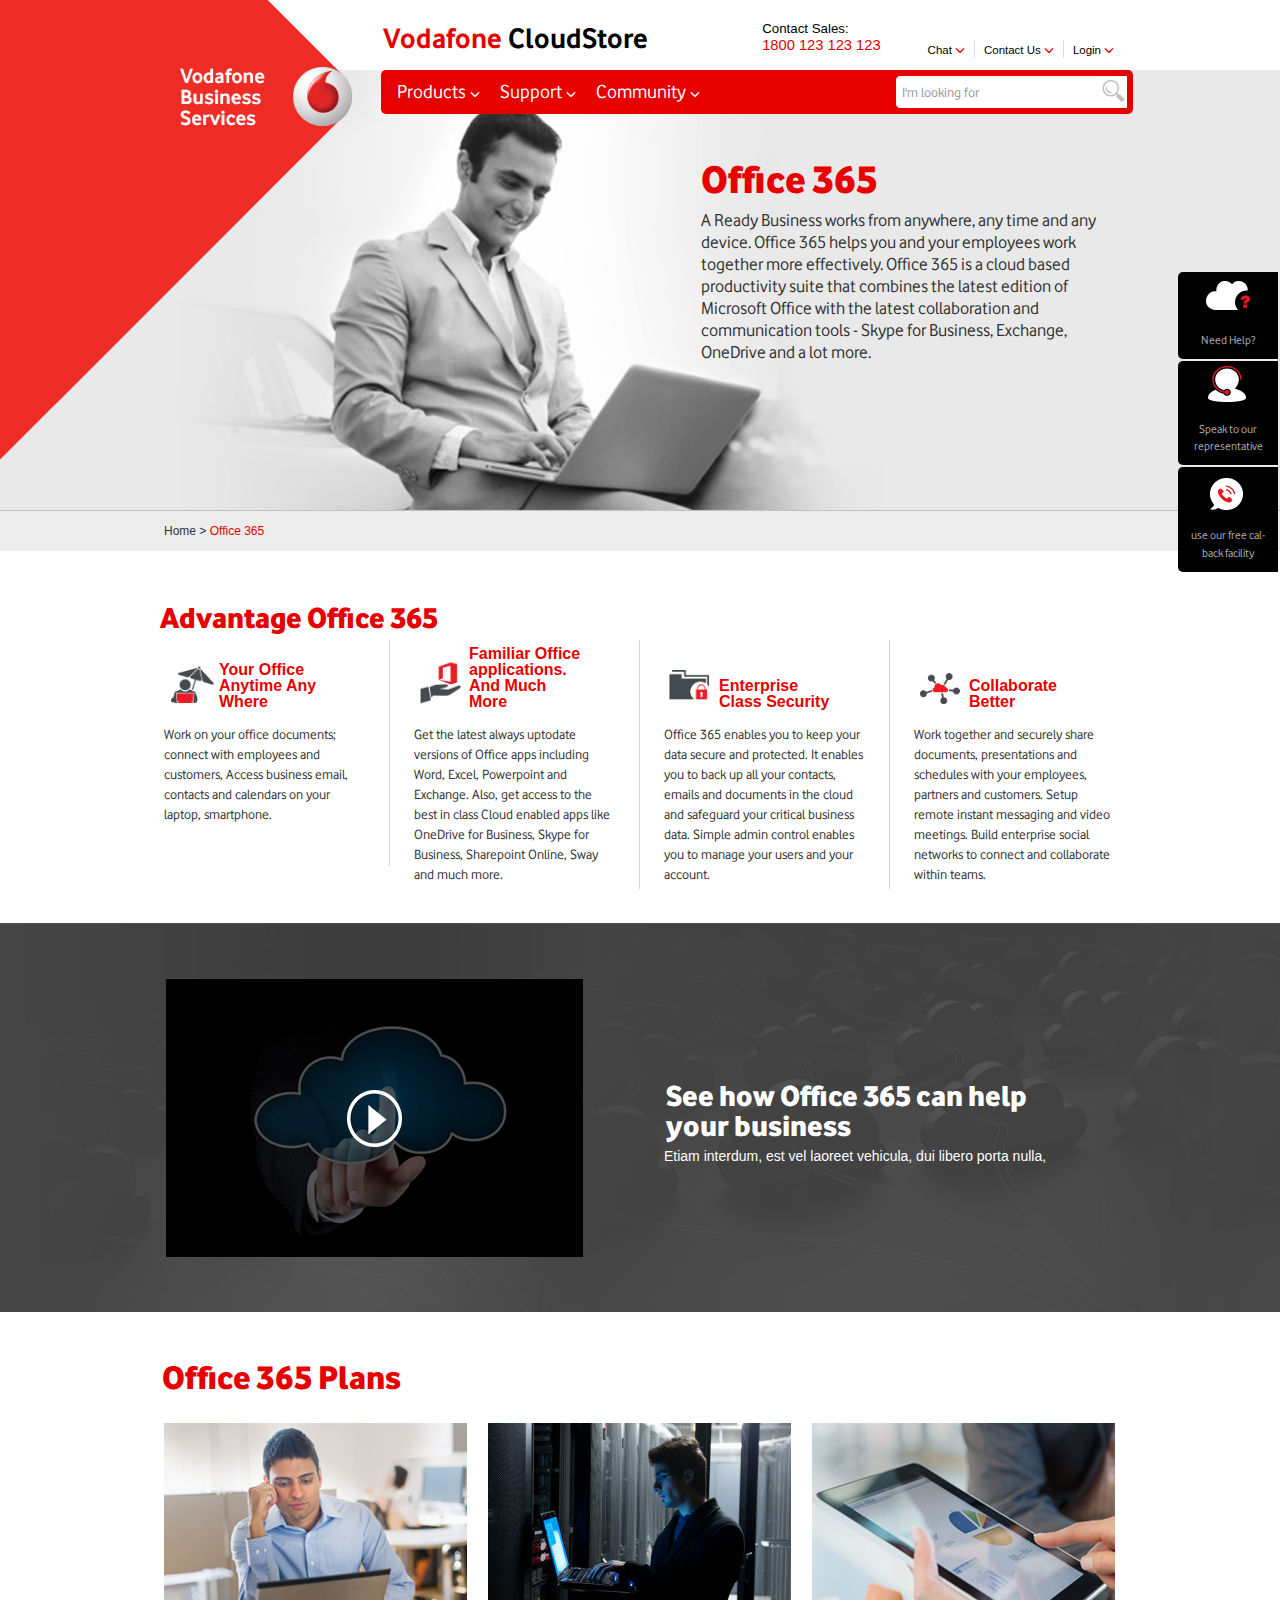
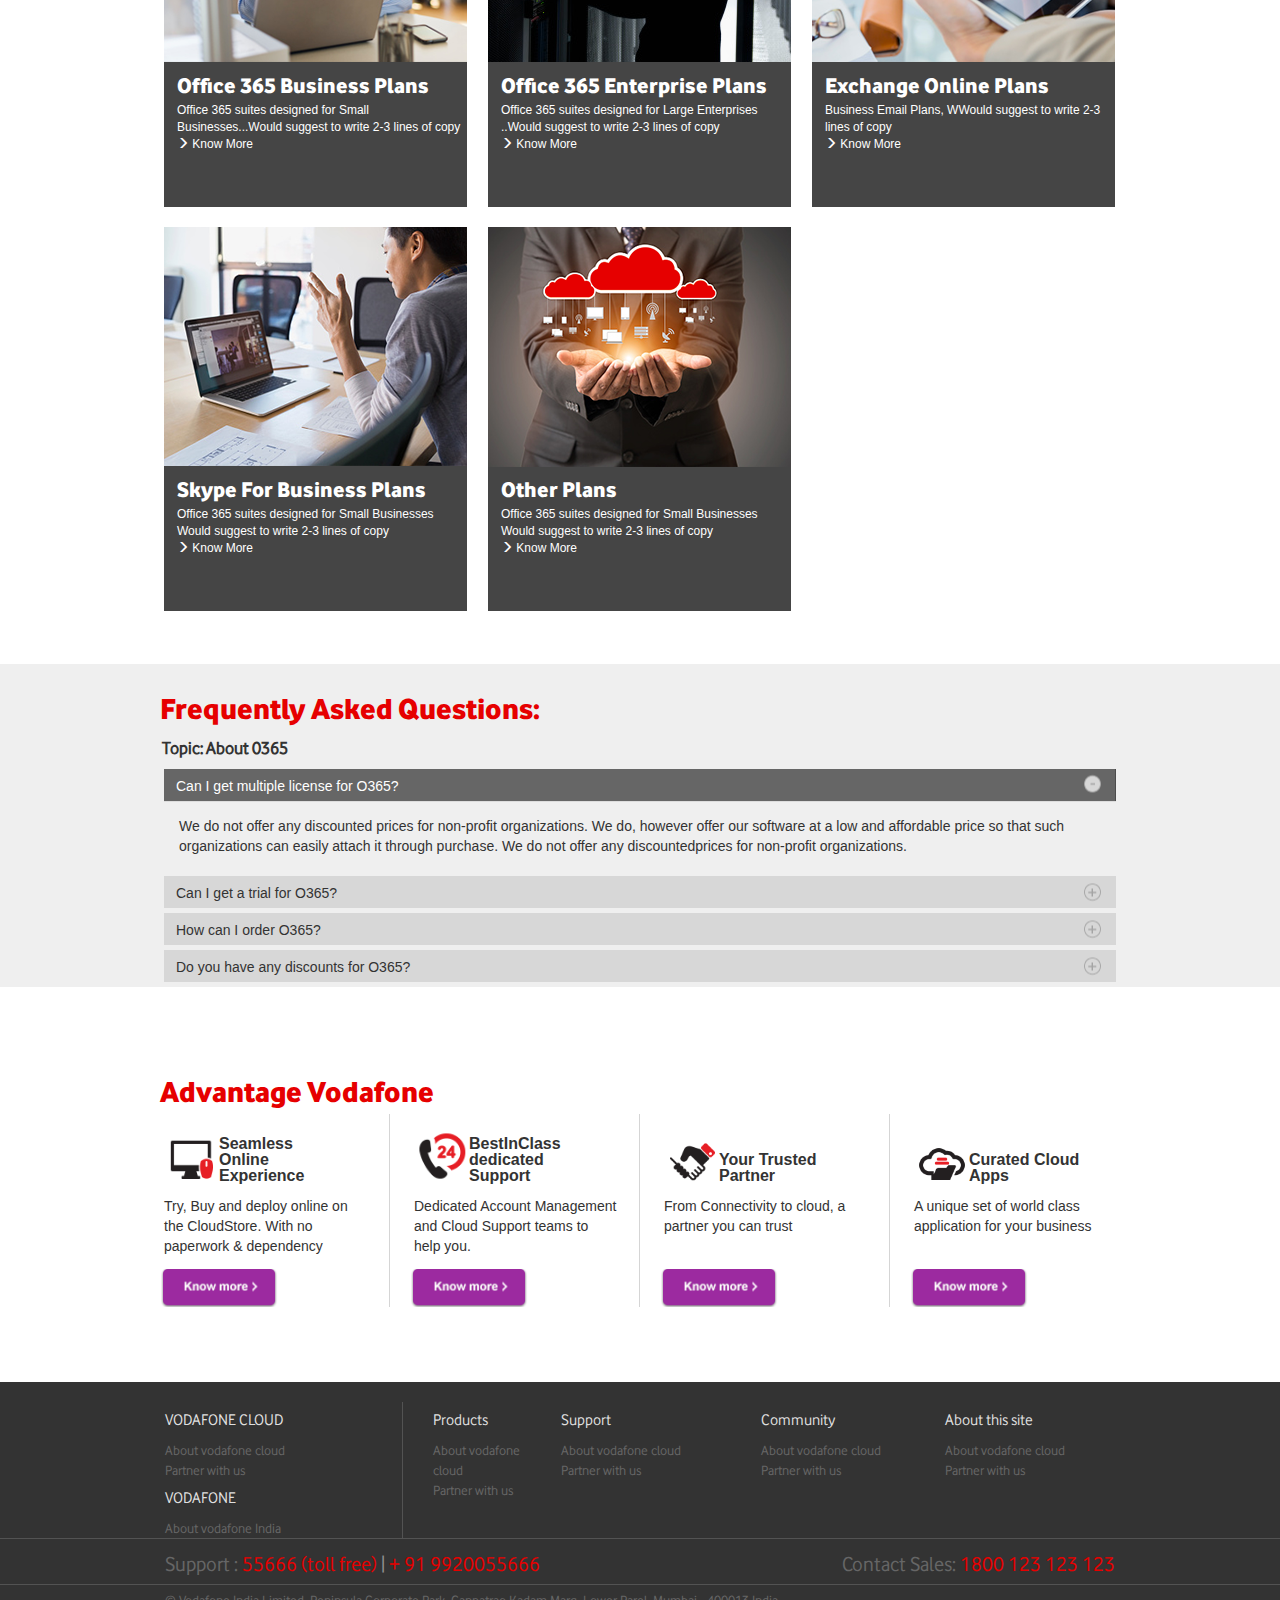
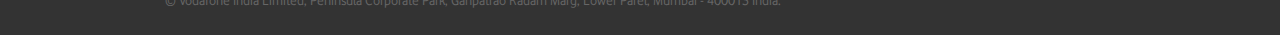
==== commit 42533c2c: "Replaced plain text 'Know More' with anchor tag" ====
--- a/Vodafone-V2.5/productv1.3.html
+++ b/Vodafone-V2.5/productv1.3.html
@@ -233,7 +233,7 @@
 								<div class="description">
 									<h2>Office 365 Business Plans</h2>
 									<p class="description_content">Office 365 suites designed for Small Businesses...Would suggest to write 2-3 lines of copy<br>
-									> KNOW MORE
+									<a class="white-text" href="javascript:void(0)"><span class="glyphicon glyphicon-menu-right"></span> Know More</a>
 									</p>
 								</div>
 							</div>
@@ -244,7 +244,7 @@
 								<div class="description">
 									<h2>Office 365 Enterprise Plans</h2>
 									<p class="description_content">Office 365 suites designed for Large Enterprises ..Would suggest to write 2-3 lines of copy<br>
-									> KNOW MORE
+									<a class="white-text" href="javascript:void(0)"><span class="glyphicon glyphicon-menu-right"></span> Know More</a>
 									</p>
 								</div>
 							</div>
@@ -255,7 +255,7 @@
 								<div class="description">
 									<h2>Exchange Online Plans</h2>
 									<p class="description_content">Business Email Plans, WWould suggest to write 2-3 lines of copy<br>
-									> KNOW MORE
+									<a class="white-text" href="javascript:void(0)"><span class="glyphicon glyphicon-menu-right"></span> Know More</a>
 									</p>
 								</div>
 							</div>
@@ -266,7 +266,7 @@
 								<div class="description">
 									<h2>Skype For Business Plans</h2>
 									<p class="description_content">Office 365 suites designed for Small Businesses Would suggest to write 2-3 lines of copy<br>
-									> KNOW MORE
+									<a class="white-text" href="javascript:void(0)"><span class="glyphicon glyphicon-menu-right"></span> Know More</a>
 									</p>
 								</div>
 							</div>
@@ -277,7 +277,7 @@
 								<div class="description">
 									<h2>Other Plans</h2>
 									<p class="description_content">Office 365 suites designed for Small Businesses Would suggest to write 2-3 lines of copy<br>
-									> KNOW MORE
+									<a class="white-text" href="javascript:void(0)"><span class="glyphicon glyphicon-menu-right"></span> Know More</a>
 									</p>
 								</div>
 							</div>
